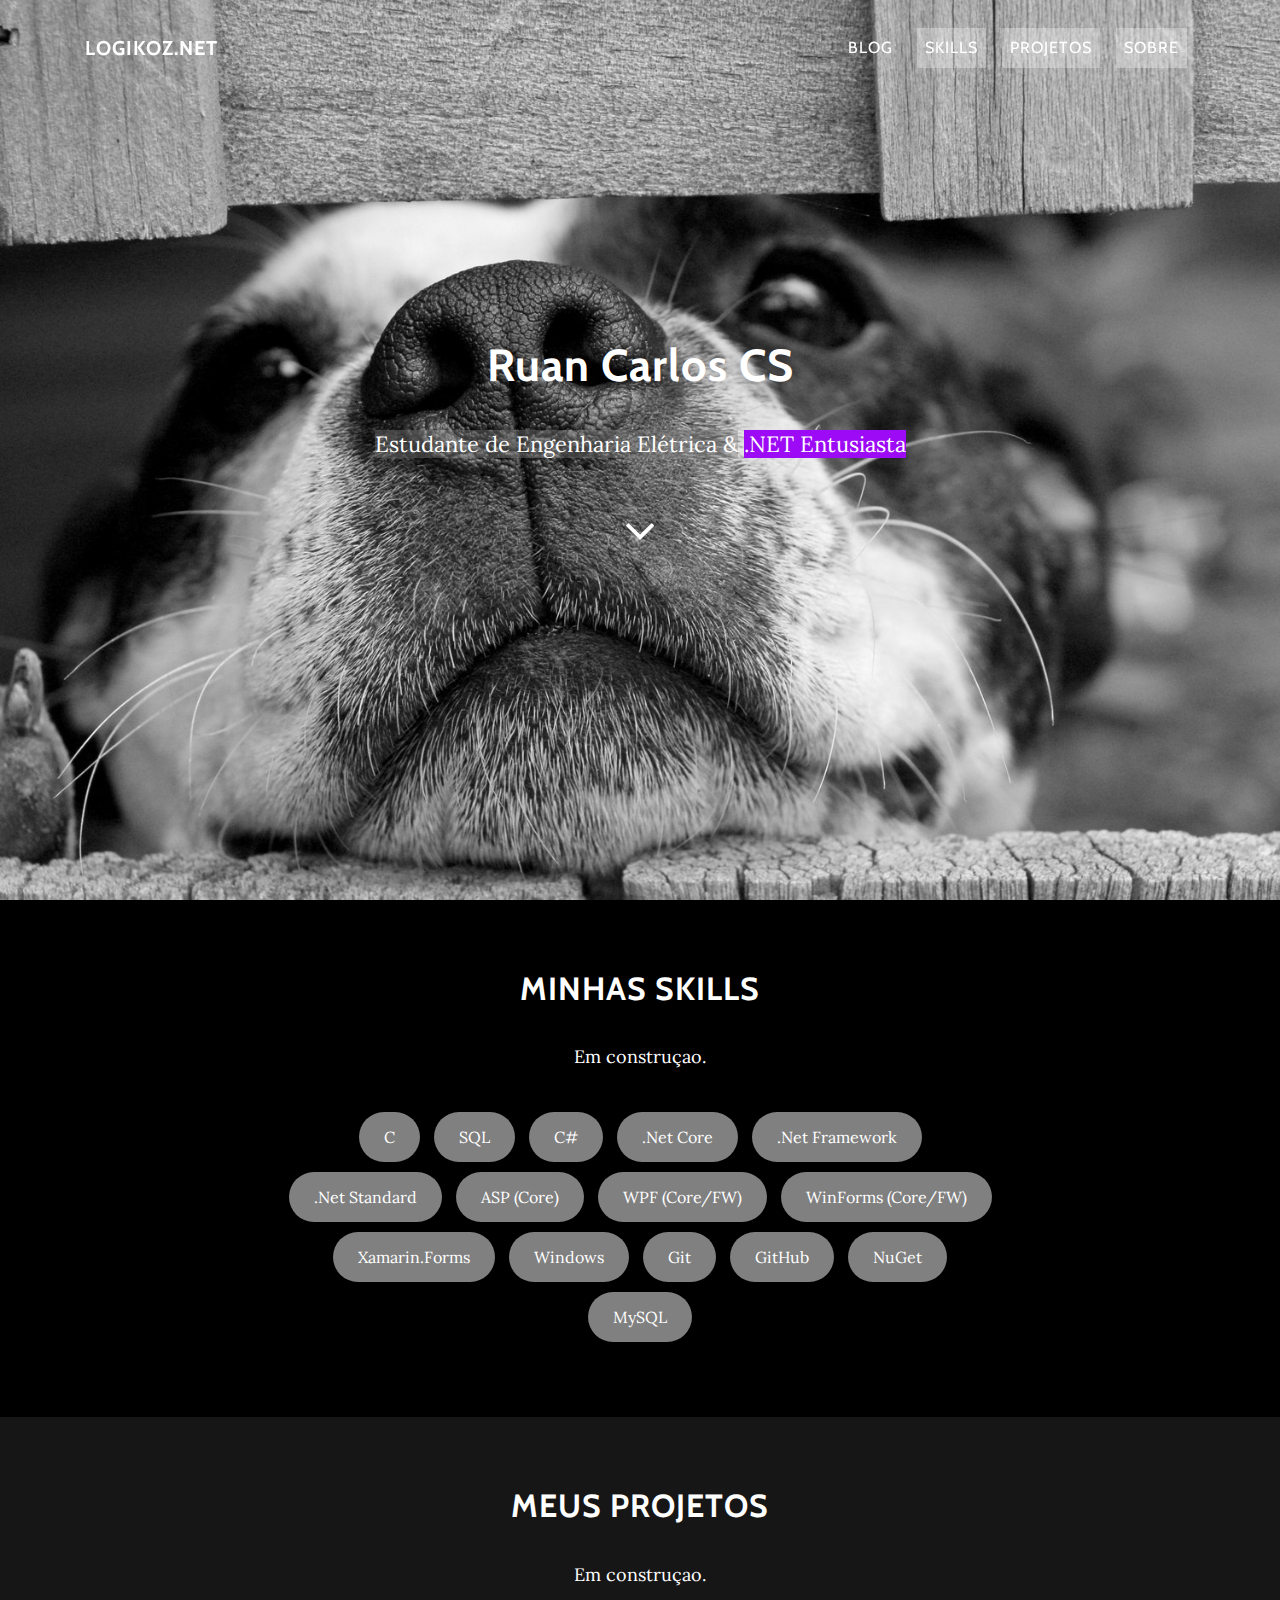
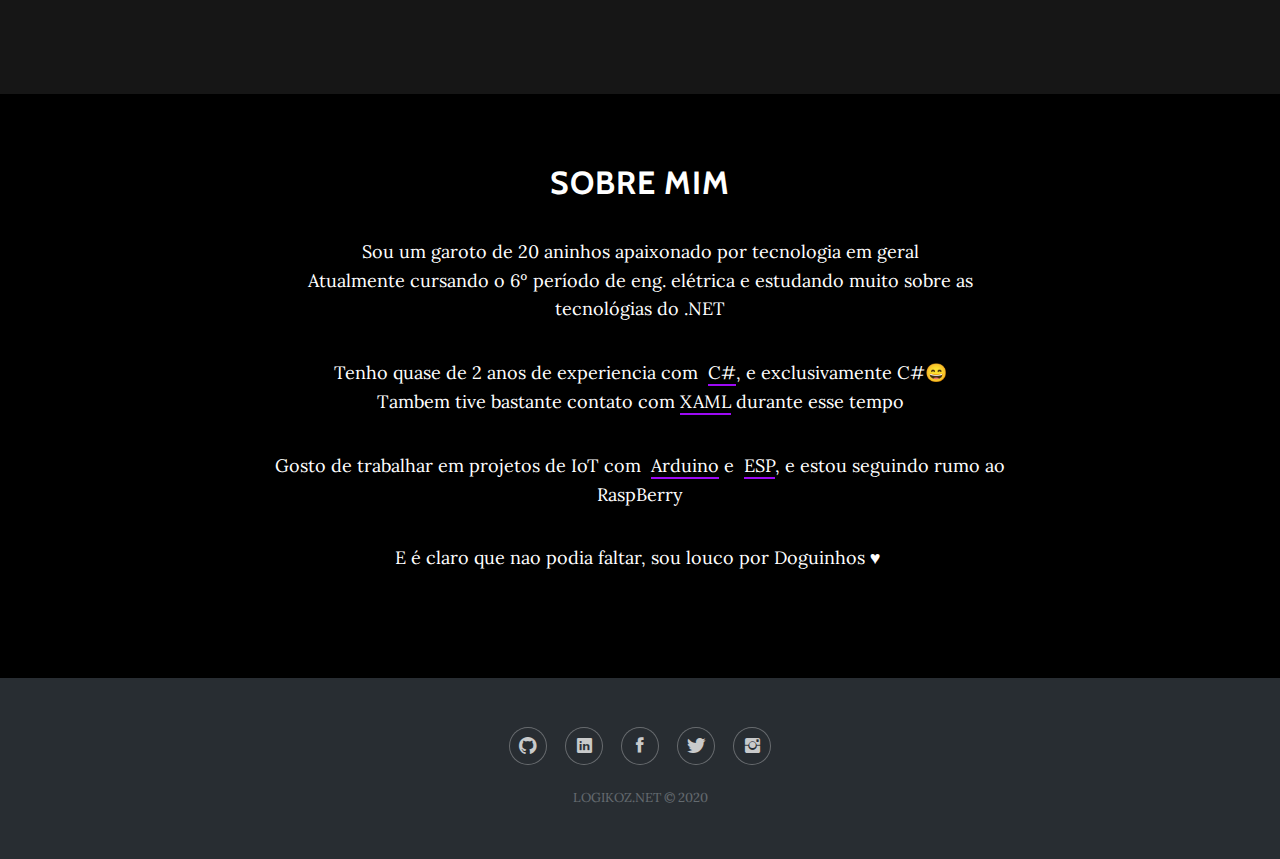
==== docs/index.html @ 44b50156 "Organizando chips e colocando style no site.css" ====
﻿<!DOCTYPE html>
<html>

<head>
	<meta charset="utf-8">
	<meta name="viewport" content="width=device-width, initial-scale=1.0, shrink-to-fit=no">
	<title>Logikoz</title>
	<meta property="og:type" content="">
	<link rel="icon" type="image/png" sizes="16x16" href="assets/img/icon16.png">
	<link rel="stylesheet" href="assets/fonts/font-awesome.min.css">
	<link rel="stylesheet" href="assets/fonts/ionicons.min.css">
	<link rel="stylesheet" href="assets/css/Footer-Dark.css">
	<link rel="stylesheet" href="assets/css/bootstrap.min.css">
	<link rel="stylesheet" href="assets/css/site.css">
	<link rel="stylesheet" href="https://cdnjs.cloudflare.com/ajax/libs/animate.css/3.5.2/animate.min.css">
</head>

<body id="page-top">

	<script>
		function sendComingSonBlog() {
			alert("Em breve...");
		}
	</script>
	<nav class="navbar navbar-light navbar-expand-md navbar navbar-expand-lg fixed-top" id="mainNav">
		<div class="container">
			<a class="navbar-brand js-scroll-trigger" href="#header-top">Logikoz.NET</a>
			<button data-toggle="collapse" class="navbar-toggler navbar-toggler-right" data-target="#navbarResponsive"
					type="button" aria-controls="navbarResponsive" aria-expanded="false" aria-label="Toggle navigation"
					value="Menu">
				<i class="fa fa-bars"></i>
			</button>
			<div class="collapse navbar-collapse" id="navbarResponsive">
				<ul class="nav-mobile-bg  nav navbar-nav ml-auto">
					<li class="nav-item nav-link">
						<a class="nav-link" style="cursor: pointer" onclick="sendComingSonBlog()">BLOG</a>
					</li>
					<li class="nav-item nav-link">
						<a class="nav-link active js-scroll-trigger" href="#skills">Skills</a>
					</li>
					<li class="nav-item nav-link">
						<a class="nav-link active js-scroll-trigger" href="#projects">Projetos</a>
					</li>
					<li class="nav-item nav-link">
						<a class="nav-link active js-scroll-trigger" href="#about">Sobre</a>
					</li>
				</ul>
			</div>
		</div>
	</nav>
	<header id="header-top" class="masthead"
			style="background-image: url('assets/img/doguinho.jpg');background-size: cover;background-position: center;color: rgb(255,255,255);padding-right: 0px;">
		<div class="intro-body">
			<div class="container">
				<div class="row">
					<div class="col-lg-8 mx-auto">
						<h3 class="text-capitalize brand-heading" style="font-size: 45px;">Ruan Carlos CS</h3>
						<p class="intro-text">
							<span style="background-color: #82808063;">Estudante de Engenharia Elétrica &amp;</span>
							<span style="background-color: #9d0af5;">.NET Entusiasta</span>
						</p>
						<a class="btn btn-link js-scroll-trigger" role="button" href="#about">
							<i class="fa fa-angle-down rubberBand animated infinite animated"
							   style="font-size: 50px;color: white;"></i>
						</a>
					</div>
				</div>
			</div>
		</div>
	</header>
	<section id="skills" class="content-section text-center" style="padding-top: 70px; padding-bottom: 70px;">
		<div class="container">
			<div class="row">
				<div class="col-lg-8 mx-auto">
					<h2>Minhas Skills</h2>
					<p>Em construçao.</p>
					<div class="chip">C</div>
					<div class="chip">SQL</div>
					<div class="chip">C#</div>
					<div class="chip">.Net Core</div>
					<div class="chip">.Net Framework</div>
					<div class="chip">.Net Standard</div>
					<div class="chip">ASP (Core)</div>
					<div class="chip">WPF (Core/FW)</div>
					<div class="chip">WinForms (Core/FW)</div>
					<div class="chip">Xamarin.Forms</div>
					<div class="chip">Windows</div>
					<div class="chip">Git</div>
					<div class="chip">GitHub</div>
					<div class="chip">NuGet</div>
					<div class="chip">MySQL</div>
				</div>
			</div>
		</div>
	</section>
	<section id="projects" class="content-section text-center"
			 style="padding-top: 70px; padding-bottom: 70px; background-color: #161616">
		<div class="container">
			<div class="row">
				<div class="col-lg-8 mx-auto">
					<h2>Meus Projetos</h2>
					<p>Em construçao.</p>
				</div>
			</div>
		</div>
	</section>
	<section id="about" class="content-section text-center" style="padding-top: 70px; padding-bottom: 70px">
		<div class="container">
			<div class="row">
				<div class="col-lg-8 mx-auto">
					<h2>Sobre mim</h2>
					<p>
						Sou um garoto de 20 aninhos apaixonado por tecnologia em geral<br>Atualmente cursando o 6º
						período de eng. elétrica e estudando muito sobre as tecnológias do .NET
					</p>
					<p>
						Tenho quase de 2 anos de experiencia com&nbsp;
						<span class="custom-border-bottom">C#</span>, e exclusivamente C#😄<br>Tambem tive bastante
						contato com
						<span class="custom-border-bottom">XAML</span> durante esse tempo
					</p>
					<p>
						Gosto de trabalhar em projetos de IoT com&nbsp;
						<span class="custom-border-bottom">Arduino</span>&nbsp;e&nbsp;
						<span class="custom-border-bottom">ESP</span>, e estou seguindo rumo ao RaspBerry
					</p>
					<p>E é claro que nao podia faltar, sou louco por Doguinhos&nbsp;♥&nbsp;</p>
				</div>
			</div>
		</div>
	</section>
	<footer class="footer-dark">
		<div class="container">
			<div class="row">
				<div class="col item social">
					<a href="https://github.com/logikoz" target="_blank">
						<i class="icon ion-social-github"></i>
					</a>
					<a href="https://www.linkedin.com/in/logikoz" target="_blank">
						<i class="icon ion-social-linkedin"></i>
					</a>
					<a href="https://facebook.com/ruancarloscs" target="_blank">
						<i class="icon ion-social-facebook"></i>
					</a>
					<a href="https://twitter.com/logikoz" target="_blank">
						<i class="icon ion-social-twitter"></i>
					</a>
					<a href="https://instagram.com/logikozrc" target="_blank">
						<i class="icon ion-social-instagram"></i>
					</a>
				</div>
			</div>
			<p class="copyright">LOGIKOZ.NET © 2020<br></p>
		</div>
	</footer>
	</div>
	<script src="assets/js/jquery.min.js"></script>
	<script src="assets/js/bootstrap.min.js"></script>
	<script src="assets/js/jquery.easing.min.js"></script>
	<script src="assets/js/grayscale.js"></script>
</body>
</html>
---- docs/assets/css/Footer-Dark.css ----
.footer-dark {
  color: #f0f9ff;
  background-color: #282d32;
}

.footer-dark h3 {
  margin-top: 0;
  margin-bottom: 12px;
  font-weight: bold;
  font-size: 16px;
}

.footer-dark ul {
  padding: 0;
  list-style: none;
  line-height: 1.6;
  font-size: 14px;
  margin-bottom: 0;
}

.footer-dark ul a {
  color: inherit;
  text-decoration: none;
  opacity: 0.6;
}

.footer-dark ul a:hover {
  opacity: 0.8;
}

@media (max-width:767px) {
  .footer-dark .item:not(.social) {
    text-align: center;
    padding-bottom: 20px;
  }
}

.footer-dark .item.text {
  margin-bottom: 36px;
}

@media (max-width:767px) {
  .footer-dark .item.text {
    margin-bottom: 0;
  }
}

.footer-dark .item.text p {
  opacity: 0.6;
  margin-bottom: 0;
}

.footer-dark .item.social {
  text-align: center;
}

@media (max-width:991px) {
  .footer-dark .item.social {
    text-align: center;
  }
}

.footer-dark .item.social > a {
  font-size: 20px;
  width: 36px;
  height: 36px;
  line-height: 36px;
  display: inline-block;
  text-align: center;
  border-radius: 50%;
  box-shadow: 0 0 0 1px rgba(255,255,255,0.4);
  margin: 0 8px;
  color: #fff;
  opacity: 0.75;
}

.footer-dark .item.social > a:hover {
  opacity: 0.9;
}

.footer-dark .copyright {
  text-align: center;
  padding-top: 24px;
  opacity: 0.3;
  font-size: 13px;
  margin-bottom: 0;
}
---- docs/assets/css/site.css ----
.custom-border-bottom
{
	border-bottom: 2px solid;
	border-bottom-color: #9d0af5;
}

#mainNav
{
	background-color: transparent;
	border-bottom: 0;
}

@media (max-width: 500px)
{
	#mainNav
	{
		background-color: transparent;
		border-bottom: 0;
	}

		#mainNav .navbar-toggler
		{
			border: 0;
		}

	.nav-mobile-bg
	{
		background-color: #505050ed;
		padding-left: 20px;
	}
}

.chip
{
	display: inline-block;
	color: white;
	margin: 5px;
	padding: 0px 25px;
	height: 50px;
	font-size: 16px;
	line-height: 50px;
	border-radius: 25px;
	background-color: #808080;
}
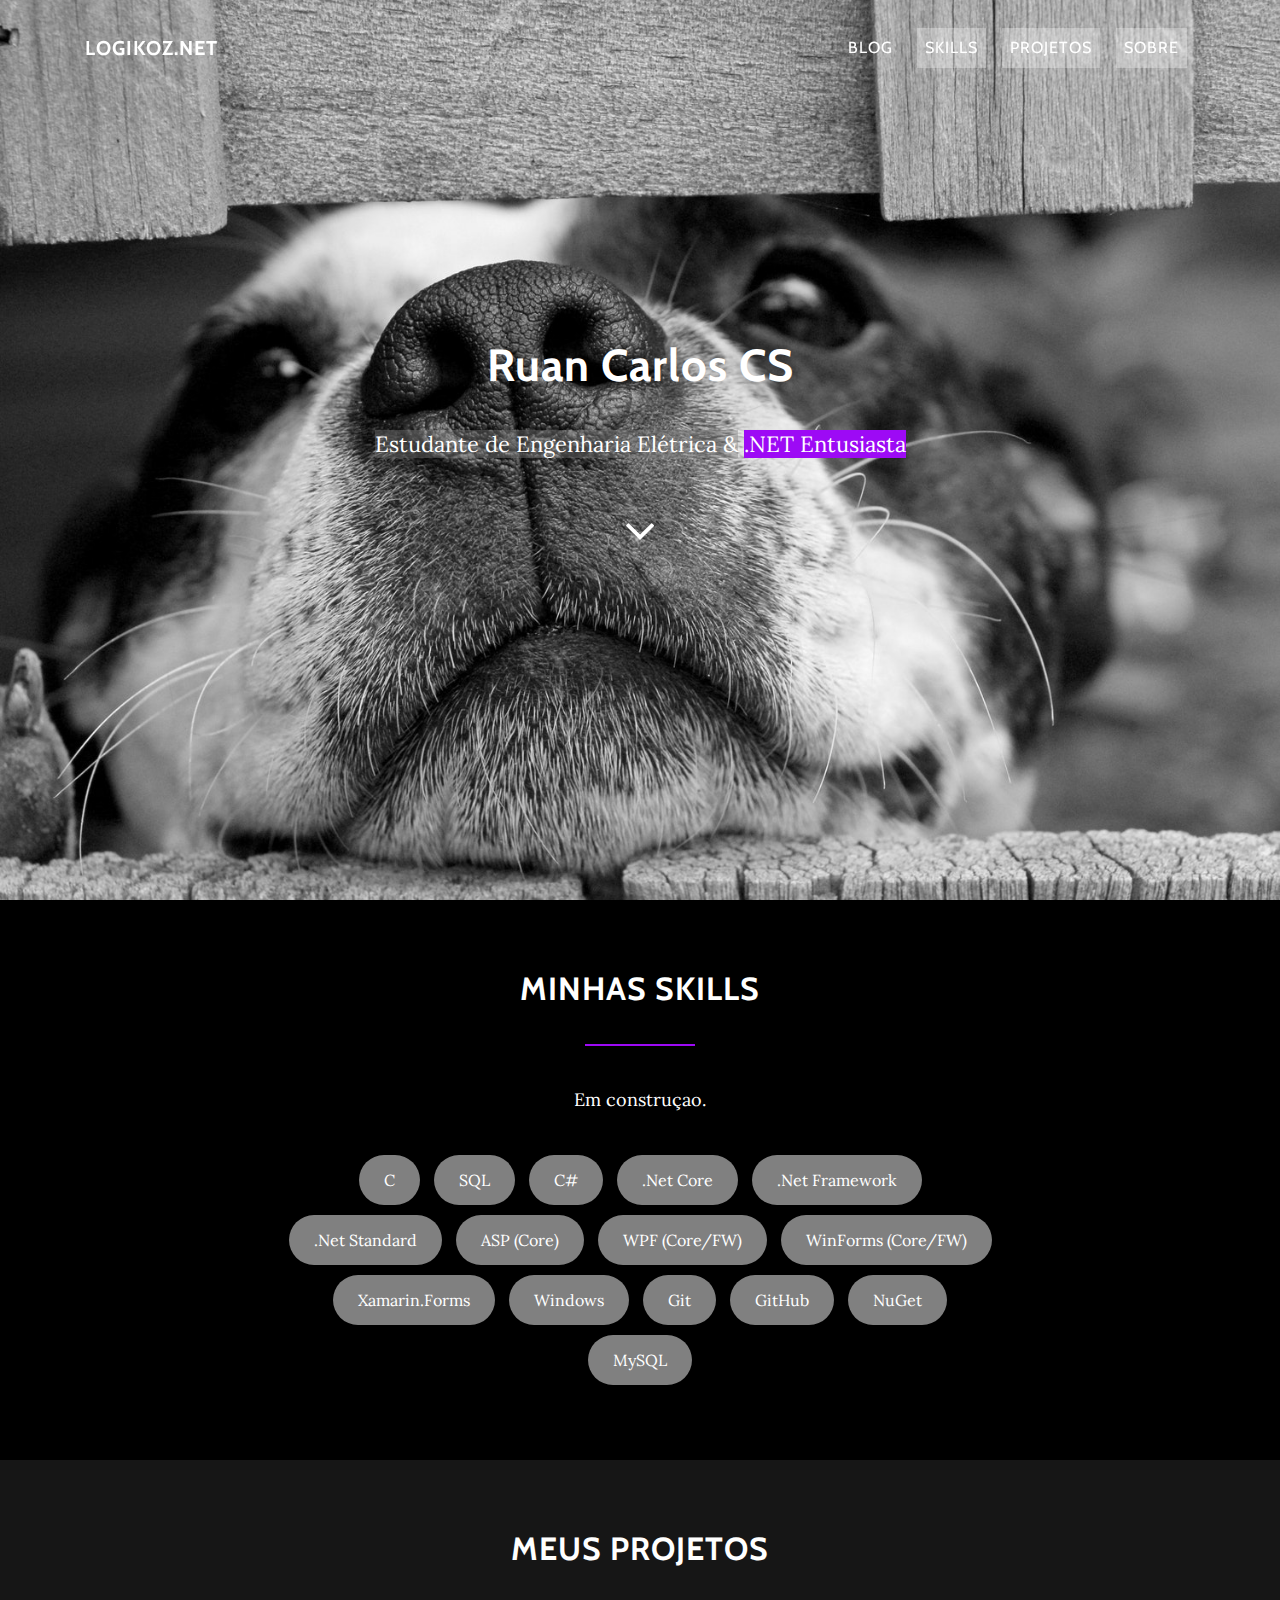
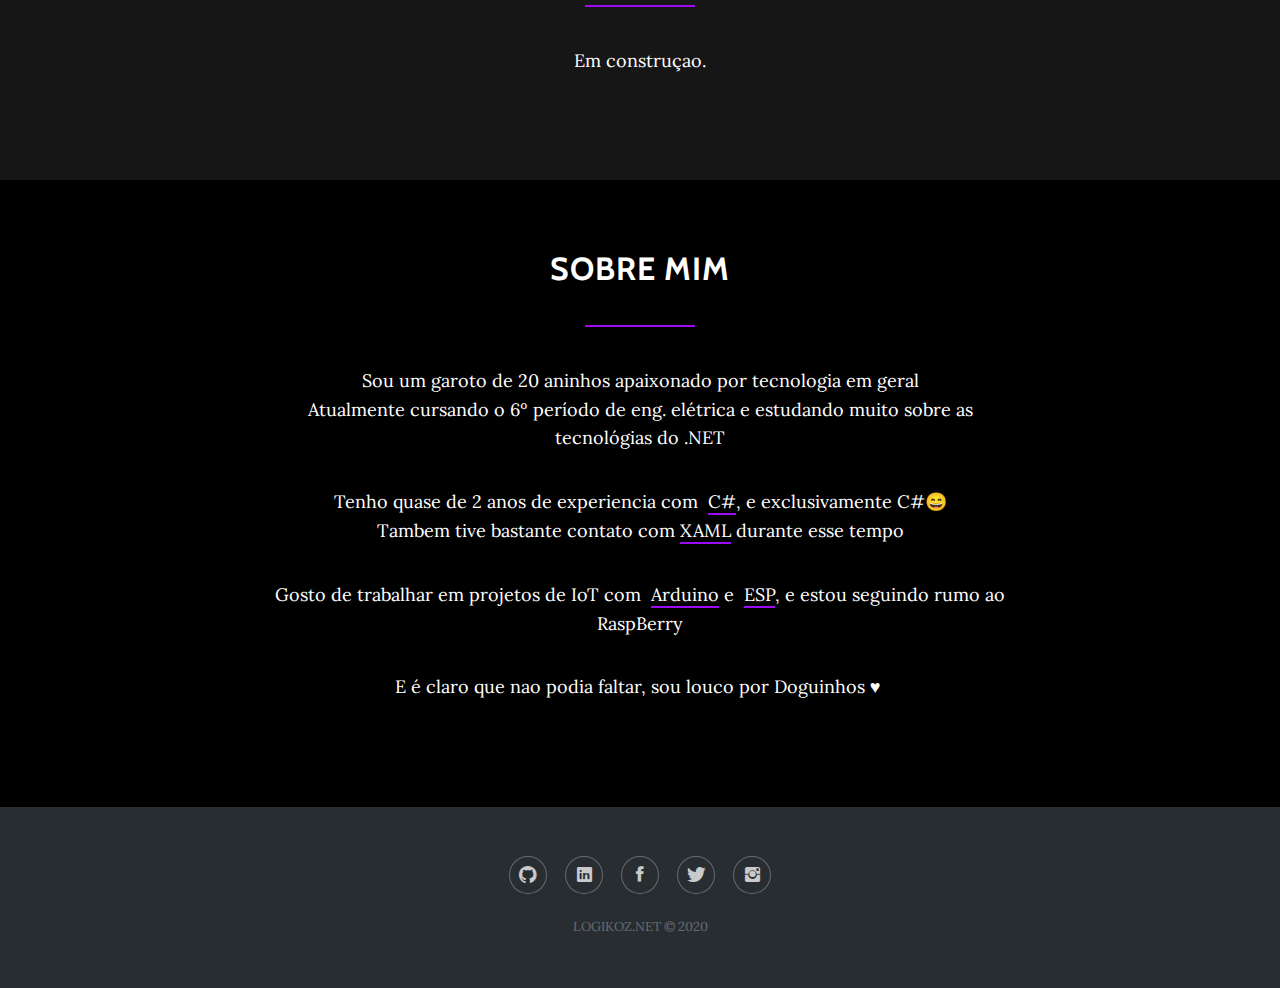
==== commit 42f4313b: "Update index.html" ====
--- a/docs/index.html
+++ b/docs/index.html
@@ -73,6 +73,7 @@
 			<div class="row">
 				<div class="col-lg-8 mx-auto">
 					<h2>Minhas Skills</h2>
+					<hr style="width: 15%; margin-bottom: 40px" class="custom-border-bottom" />
 					<p>Em construçao.</p>
 					<div class="chip">C</div>
 					<div class="chip">SQL</div>
@@ -99,6 +100,7 @@
 			<div class="row">
 				<div class="col-lg-8 mx-auto">
 					<h2>Meus Projetos</h2>
+					<hr style="width: 15%; margin-bottom: 40px" class="custom-border-bottom" />
 					<p>Em construçao.</p>
 				</div>
 			</div>
@@ -109,6 +111,7 @@
 			<div class="row">
 				<div class="col-lg-8 mx-auto">
 					<h2>Sobre mim</h2>
+					<hr style="width: 15%; margin-bottom: 40px" class="custom-border-bottom" />
 					<p>
 						Sou um garoto de 20 aninhos apaixonado por tecnologia em geral<br>Atualmente cursando o 6º
 						período de eng. elétrica e estudando muito sobre as tecnológias do .NET
@@ -159,4 +162,4 @@
 	<script src="assets/js/jquery.easing.min.js"></script>
 	<script src="assets/js/grayscale.js"></script>
 </body>
-</html>+</html>
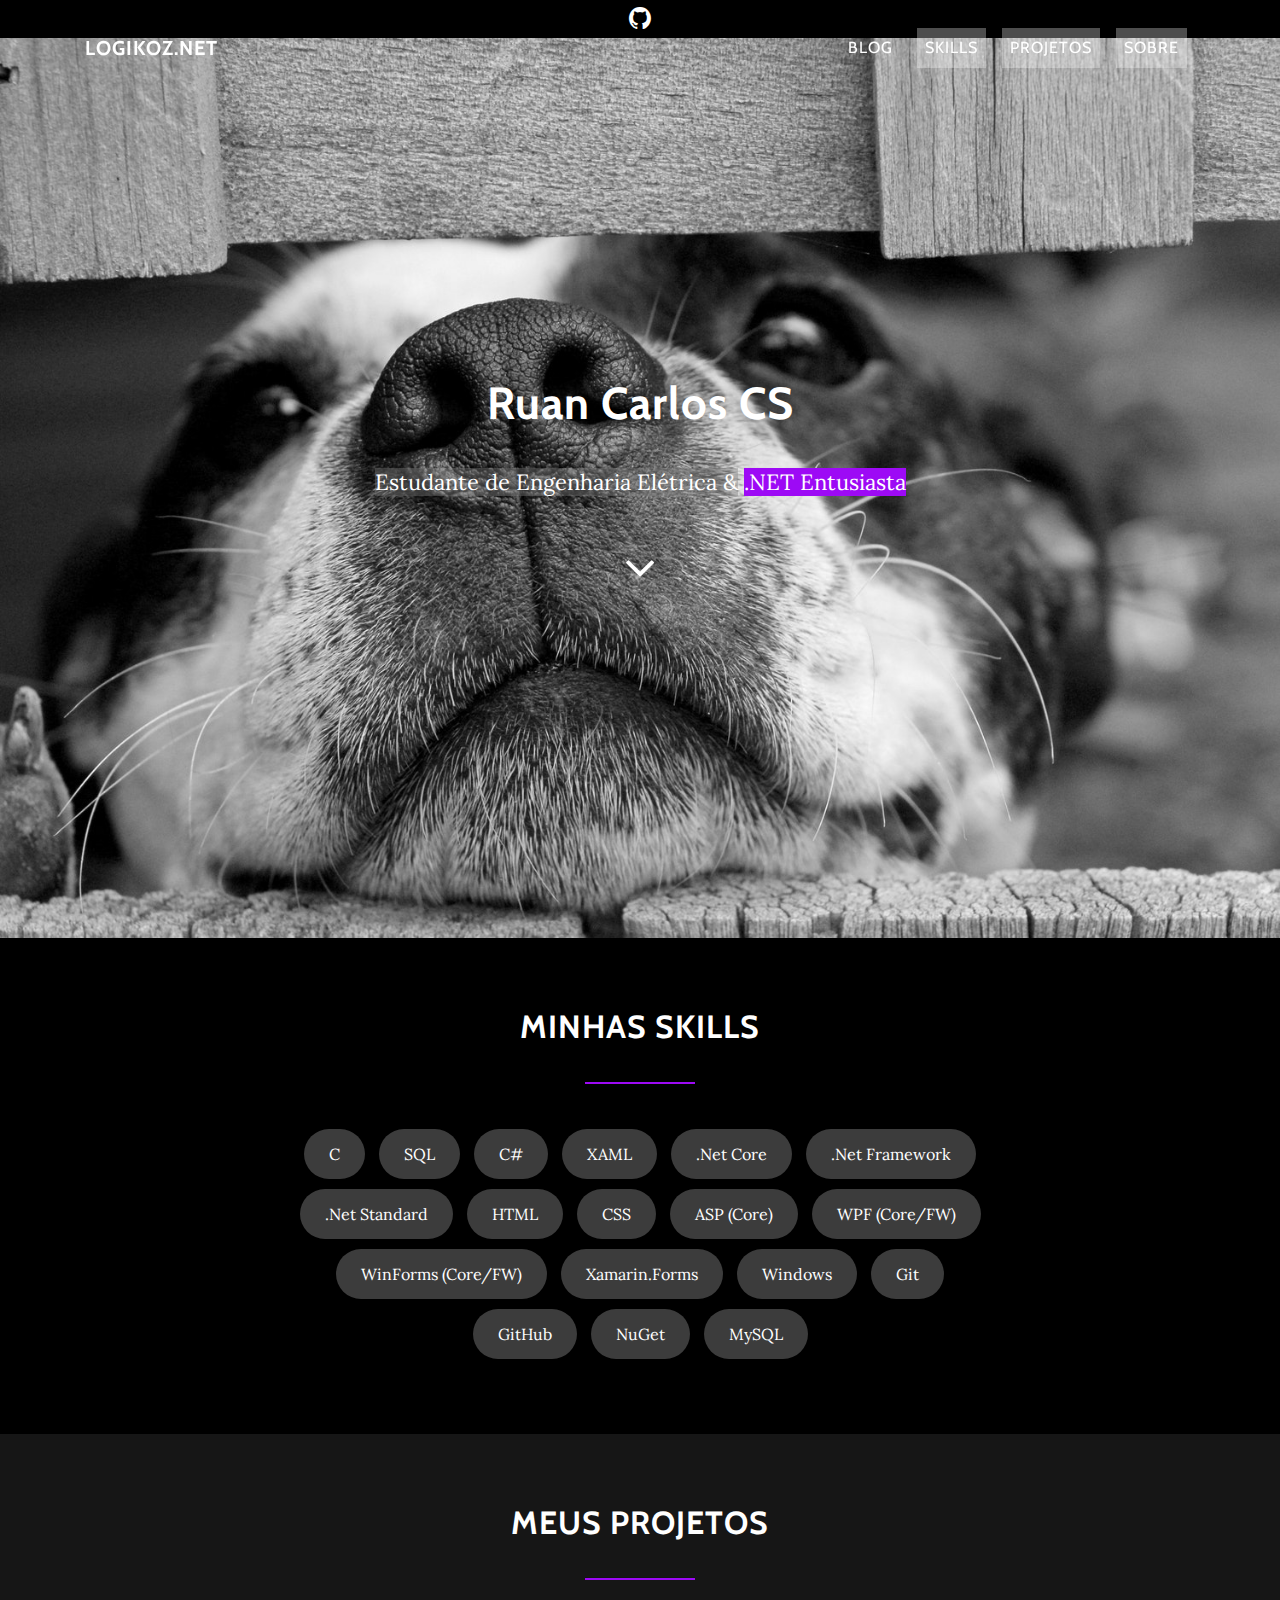
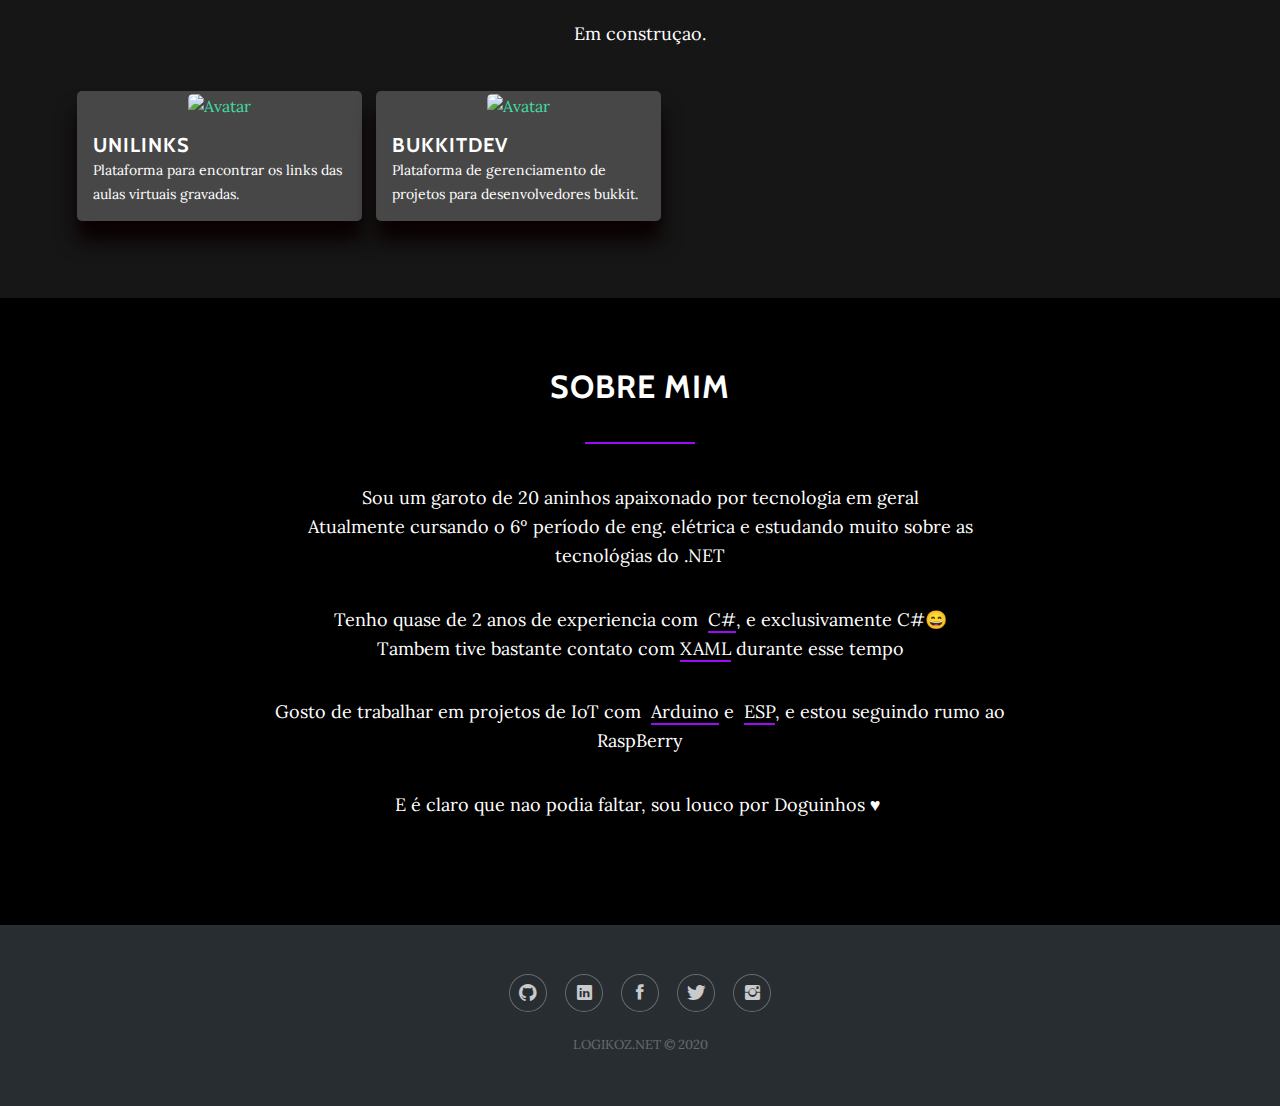
==== commit 16916f37: "Removendo script do botao do blog do html" ====
--- a/docs/index.html
+++ b/docs/index.html
@@ -16,18 +16,19 @@
 </head>
 
 <body id="page-top">
-
-	<script>
-		function sendComingSonBlog() {
-			alert("Em breve...");
-		}
-	</script>
+	<div class="fixed-bottom-github" data-toggle="tooltip" data-placement="top" title="Ver repositório no GitHub">
+		<a href="https://github.com/logikoz/me" target="_blank">
+			<div class="fixed-bottom-github-icon" style="text-align: center;">
+				<i class="icon ion-social-github" style="color: white; font-size: 25px;"></i>
+			</div>
+		</a>
+	</div>
 	<nav class="navbar navbar-light navbar-expand-md navbar navbar-expand-lg fixed-top" id="mainNav">
 		<div class="container">
 			<a class="navbar-brand js-scroll-trigger" href="#header-top">Logikoz.NET</a>
 			<button data-toggle="collapse" class="navbar-toggler navbar-toggler-right" data-target="#navbarResponsive"
-					type="button" aria-controls="navbarResponsive" aria-expanded="false" aria-label="Toggle navigation"
-					value="Menu">
+				type="button" aria-controls="navbarResponsive" aria-expanded="false" aria-label="Toggle navigation"
+				value="Menu">
 				<i class="fa fa-bars"></i>
 			</button>
 			<div class="collapse navbar-collapse" id="navbarResponsive">
@@ -49,7 +50,7 @@
 		</div>
 	</nav>
 	<header id="header-top" class="masthead"
-			style="background-image: url('assets/img/doguinho.jpg');background-size: cover;background-position: center;color: rgb(255,255,255);padding-right: 0px;">
+		style="background-image: url('assets/img/doguinho.jpg');background-size: cover;background-position: center;color: rgb(255,255,255);padding-right: 0px;">
 		<div class="intro-body">
 			<div class="container">
 				<div class="row">
@@ -61,7 +62,7 @@
 						</p>
 						<a class="btn btn-link js-scroll-trigger" role="button" href="#about">
 							<i class="fa fa-angle-down rubberBand animated infinite animated"
-							   style="font-size: 50px;color: white;"></i>
+								style="font-size: 50px;color: white;"></i>
 						</a>
 					</div>
 				</div>
@@ -74,13 +75,15 @@
 				<div class="col-lg-8 mx-auto">
 					<h2>Minhas Skills</h2>
 					<hr style="width: 15%; margin-bottom: 40px" class="custom-border-bottom" />
-					<p>Em construçao.</p>
 					<div class="chip">C</div>
 					<div class="chip">SQL</div>
 					<div class="chip">C#</div>
+					<div class="chip">XAML</div>
 					<div class="chip">.Net Core</div>
 					<div class="chip">.Net Framework</div>
 					<div class="chip">.Net Standard</div>
+					<div class="chip">HTML</div>
+					<div class="chip">CSS</div>
 					<div class="chip">ASP (Core)</div>
 					<div class="chip">WPF (Core/FW)</div>
 					<div class="chip">WinForms (Core/FW)</div>
@@ -95,13 +98,39 @@
 		</div>
 	</section>
 	<section id="projects" class="content-section text-center"
-			 style="padding-top: 70px; padding-bottom: 70px; background-color: #161616">
+		style="padding-top: 70px; padding-bottom: 70px; background-color: #161616">
 		<div class="container">
 			<div class="row">
 				<div class="col-lg-8 mx-auto">
 					<h2>Meus Projetos</h2>
 					<hr style="width: 15%; margin-bottom: 40px" class="custom-border-bottom" />
 					<p>Em construçao.</p>
+				</div>
+			</div>
+			<div class="row">
+				<div class="card">
+					<a href="https://github.com/speckoz/UniLinks" target="_blank">
+						<img src="https://user-images.githubusercontent.com/37851168/91670325-f825f600-eae1-11ea-9cda-6c1552c586d9.png"
+							alt="Avatar" style="width:278px;height:184px;">
+						<div class="card-project-description">
+							<h5 style="margin-bottom: 0;">UniLinks</h5>
+							<span style="font-size: 14px;">
+								Plataforma para encontrar os links das aulas virtuais gravadas.
+							</span>
+						</div>
+					</a>
+				</div>
+				<div class="card">
+					<a href="https://github.com/Speckoz/BukkitDev" target="_blank">
+						<img src="https://user-images.githubusercontent.com/37851168/62172047-a61b0b80-b2f6-11e9-8ea2-857f4f39bc64.png"
+							alt="Avatar" style="width:278px;height:184px;">
+						<div class="card-project-description">
+							<h5 style="margin-bottom: 0;">BukkitDev</h5>
+							<span style="font-size: 14px;">
+								Plataforma de gerenciamento de projetos para desenvolvedores bukkit.
+							</span>
+						</div>
+					</a>
 				</div>
 			</div>
 		</div>
@@ -161,5 +190,7 @@
 	<script src="assets/js/bootstrap.min.js"></script>
 	<script src="assets/js/jquery.easing.min.js"></script>
 	<script src="assets/js/grayscale.js"></script>
+	<script src="assets/js/site.js"></script>
 </body>
-</html>
+
+</html>--- a/docs/assets/css/site.css
+++ b/docs/assets/css/site.css
@@ -1,37 +1,28 @@
-.custom-border-bottom
-{
+.custom-border-bottom {
 	border-bottom: 2px solid;
 	border-bottom-color: #9d0af5;
 }
 
-#mainNav
-{
+#mainNav {
 	background-color: transparent;
 	border-bottom: 0;
 }
 
-@media (max-width: 500px)
-{
-	#mainNav
-	{
+@media (max-width: 500px) {
+	#mainNav {
 		background-color: transparent;
 		border-bottom: 0;
 	}
-
-		#mainNav .navbar-toggler
-		{
-			border: 0;
-		}
-
-	.nav-mobile-bg
-	{
+	#mainNav .navbar-toggler {
+		border: 0;
+	}
+	.nav-mobile-bg {
 		background-color: #505050ed;
 		padding-left: 20px;
 	}
 }
 
-.chip
-{
+.chip {
 	display: inline-block;
 	color: white;
 	margin: 5px;
@@ -40,5 +31,31 @@
 	font-size: 16px;
 	line-height: 50px;
 	border-radius: 25px;
-	background-color: #808080;
+	background-color: #80808078;
+}
+
+.card {
+	box-shadow: 0 20px 20px 0 rgba(10, 0, 0, 10);
+	transition: 0.4s;
+	width: 25%;
+	border-radius: 5px;
+	border-color: transparent;
+	margin: 7px;
+	background-color: #80808078;
+}
+
+.card img {
+	border-radius: 5px 5px 0 0;
+}
+
+.card:hover {
+	box-shadow: 0 8px 16px 0 rgba(0, 0, 0, 0.2);
+}
+
+.card-project-description {
+	padding-left: 15px;
+	padding-top: 15px;
+	padding-bottom: 15px;
+	text-align: start;
+	color: white;
 }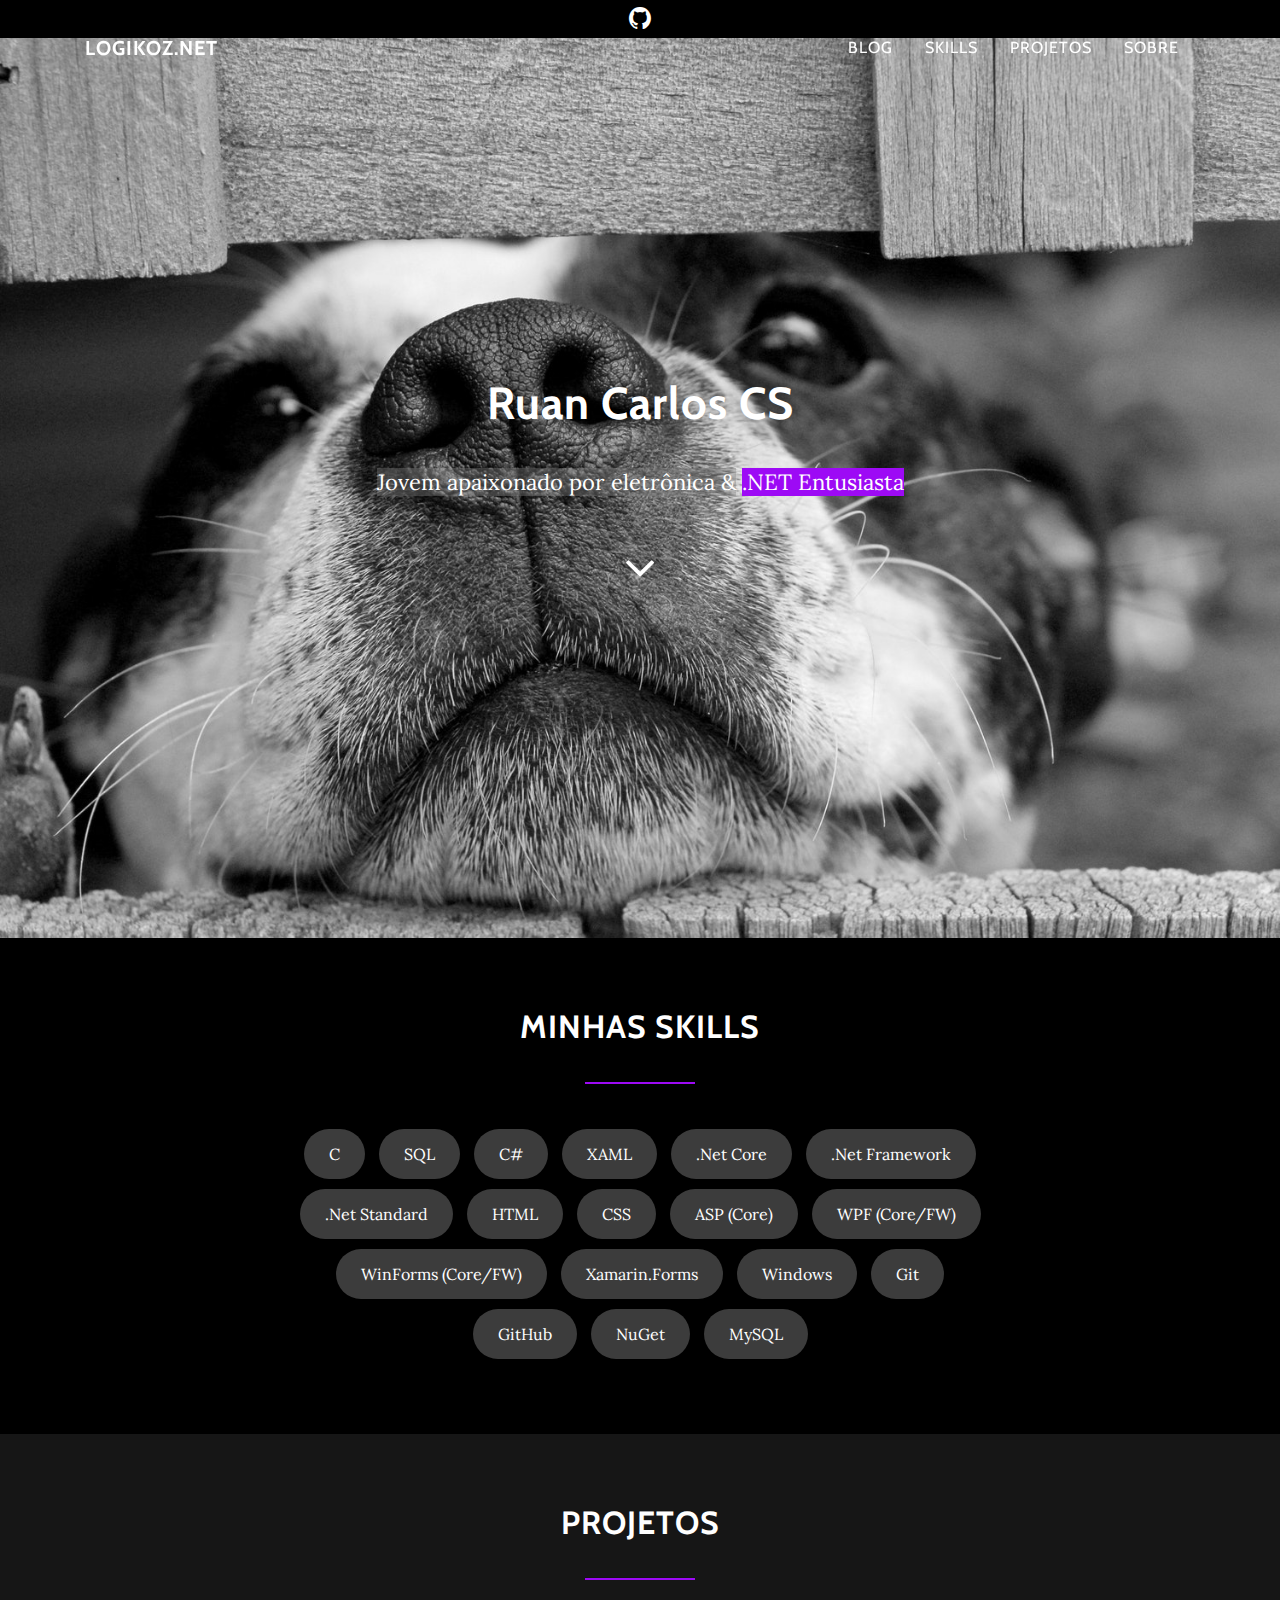
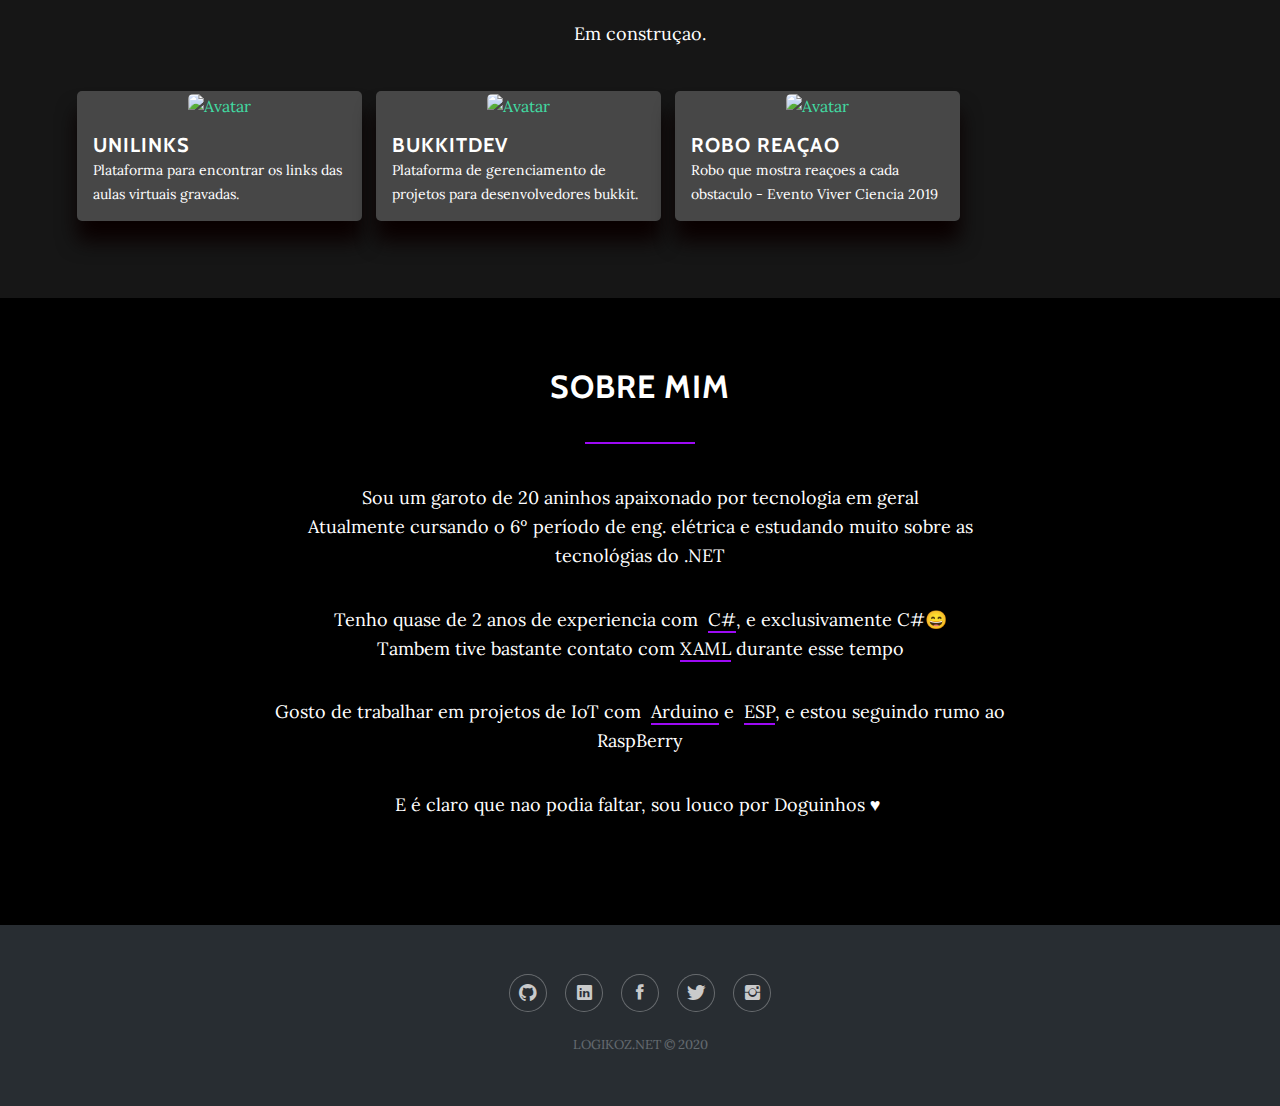
==== commit 95e615e2: "Corrigindo seleçao na navbar" ====
--- a/docs/index.html
+++ b/docs/index.html
@@ -37,13 +37,13 @@
 						<a class="nav-link" style="cursor: pointer" onclick="sendComingSonBlog()">BLOG</a>
 					</li>
 					<li class="nav-item nav-link">
-						<a class="nav-link active js-scroll-trigger" href="#skills">Skills</a>
-					</li>
-					<li class="nav-item nav-link">
-						<a class="nav-link active js-scroll-trigger" href="#projects">Projetos</a>
-					</li>
-					<li class="nav-item nav-link">
-						<a class="nav-link active js-scroll-trigger" href="#about">Sobre</a>
+						<a class="nav-link js-scroll-trigger" href="#skills">Skills</a>
+					</li>
+					<li class="nav-item nav-link">
+						<a class="nav-link js-scroll-trigger" href="#projects">Projetos</a>
+					</li>
+					<li class="nav-item nav-link">
+						<a class="nav-link js-scroll-trigger" href="#about">Sobre</a>
 					</li>
 				</ul>
 			</div>
@@ -57,7 +57,7 @@
 					<div class="col-lg-8 mx-auto">
 						<h3 class="text-capitalize brand-heading" style="font-size: 45px;">Ruan Carlos CS</h3>
 						<p class="intro-text">
-							<span style="background-color: #82808063;">Estudante de Engenharia Elétrica &amp;</span>
+							<span style="background-color: #82808063;">Jovem apaixonado por eletrônica &amp;</span>
 							<span style="background-color: #9d0af5;">.NET Entusiasta</span>
 						</p>
 						<a class="btn btn-link js-scroll-trigger" role="button" href="#about">
@@ -102,12 +102,12 @@
 		<div class="container">
 			<div class="row">
 				<div class="col-lg-8 mx-auto">
-					<h2>Meus Projetos</h2>
+					<h2>Projetos</h2>
 					<hr style="width: 15%; margin-bottom: 40px" class="custom-border-bottom" />
 					<p>Em construçao.</p>
 				</div>
 			</div>
-			<div class="row">
+			<div class="row animated bounceInDown">
 				<div class="card">
 					<a href="https://github.com/speckoz/UniLinks" target="_blank">
 						<img src="https://user-images.githubusercontent.com/37851168/91670325-f825f600-eae1-11ea-9cda-6c1552c586d9.png"
@@ -128,6 +128,18 @@
 							<h5 style="margin-bottom: 0;">BukkitDev</h5>
 							<span style="font-size: 14px;">
 								Plataforma de gerenciamento de projetos para desenvolvedores bukkit.
+							</span>
+						</div>
+					</a>
+				</div>
+				<div class="card">
+					<a href="https://github.com/Speckoz/BukkitDev" target="_blank">
+						<img src="https://user-images.githubusercontent.com/37851168/71430253-ba421980-2698-11ea-9d51-d5c313fa53a1.jpg"
+							alt="Avatar" style="width:278px;height:184px;">
+						<div class="card-project-description">
+							<h5 style="margin-bottom: 0;">Robo Reaçao</h5>
+							<span style="font-size: 14px;">
+								Robo que mostra reaçoes a cada obstaculo - Evento Viver Ciencia 2019
 							</span>
 						</div>
 					</a>
@@ -193,4 +205,4 @@
 	<script src="assets/js/site.js"></script>
 </body>
 
-</html>+</html>
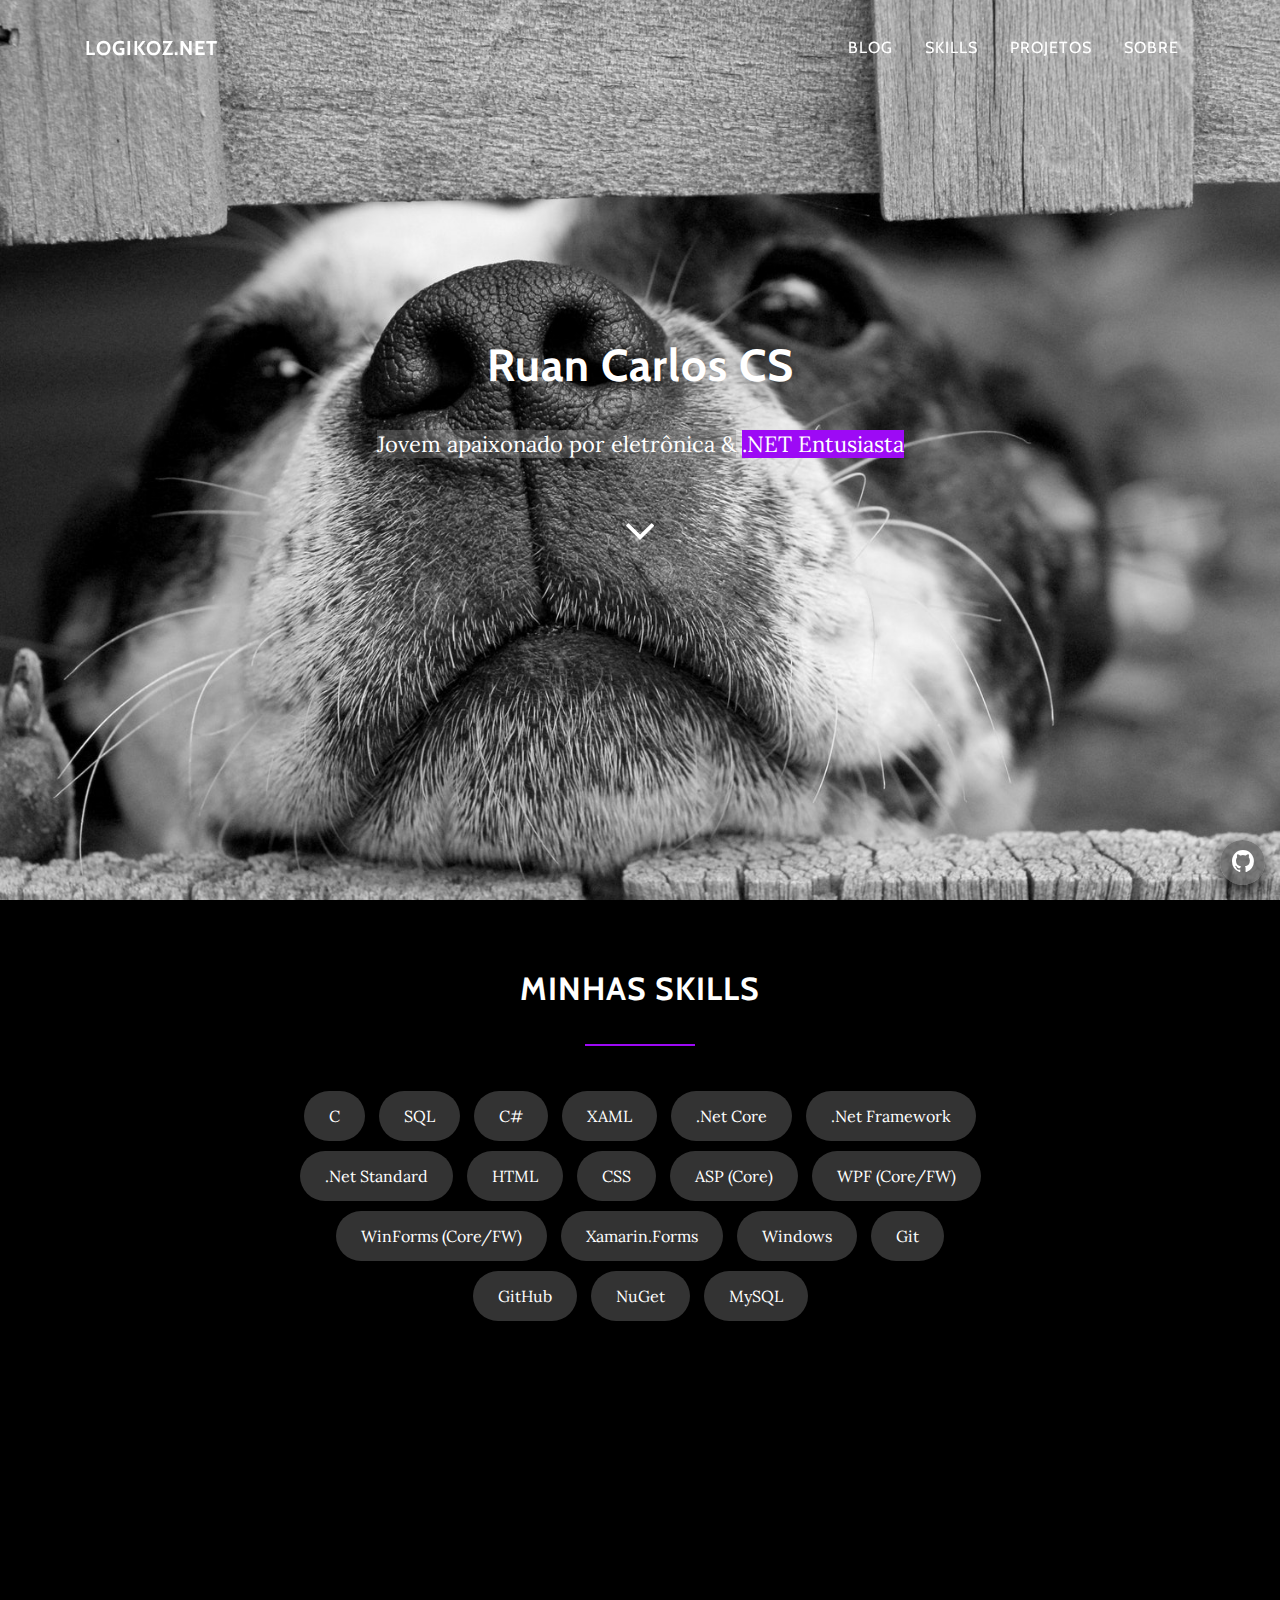
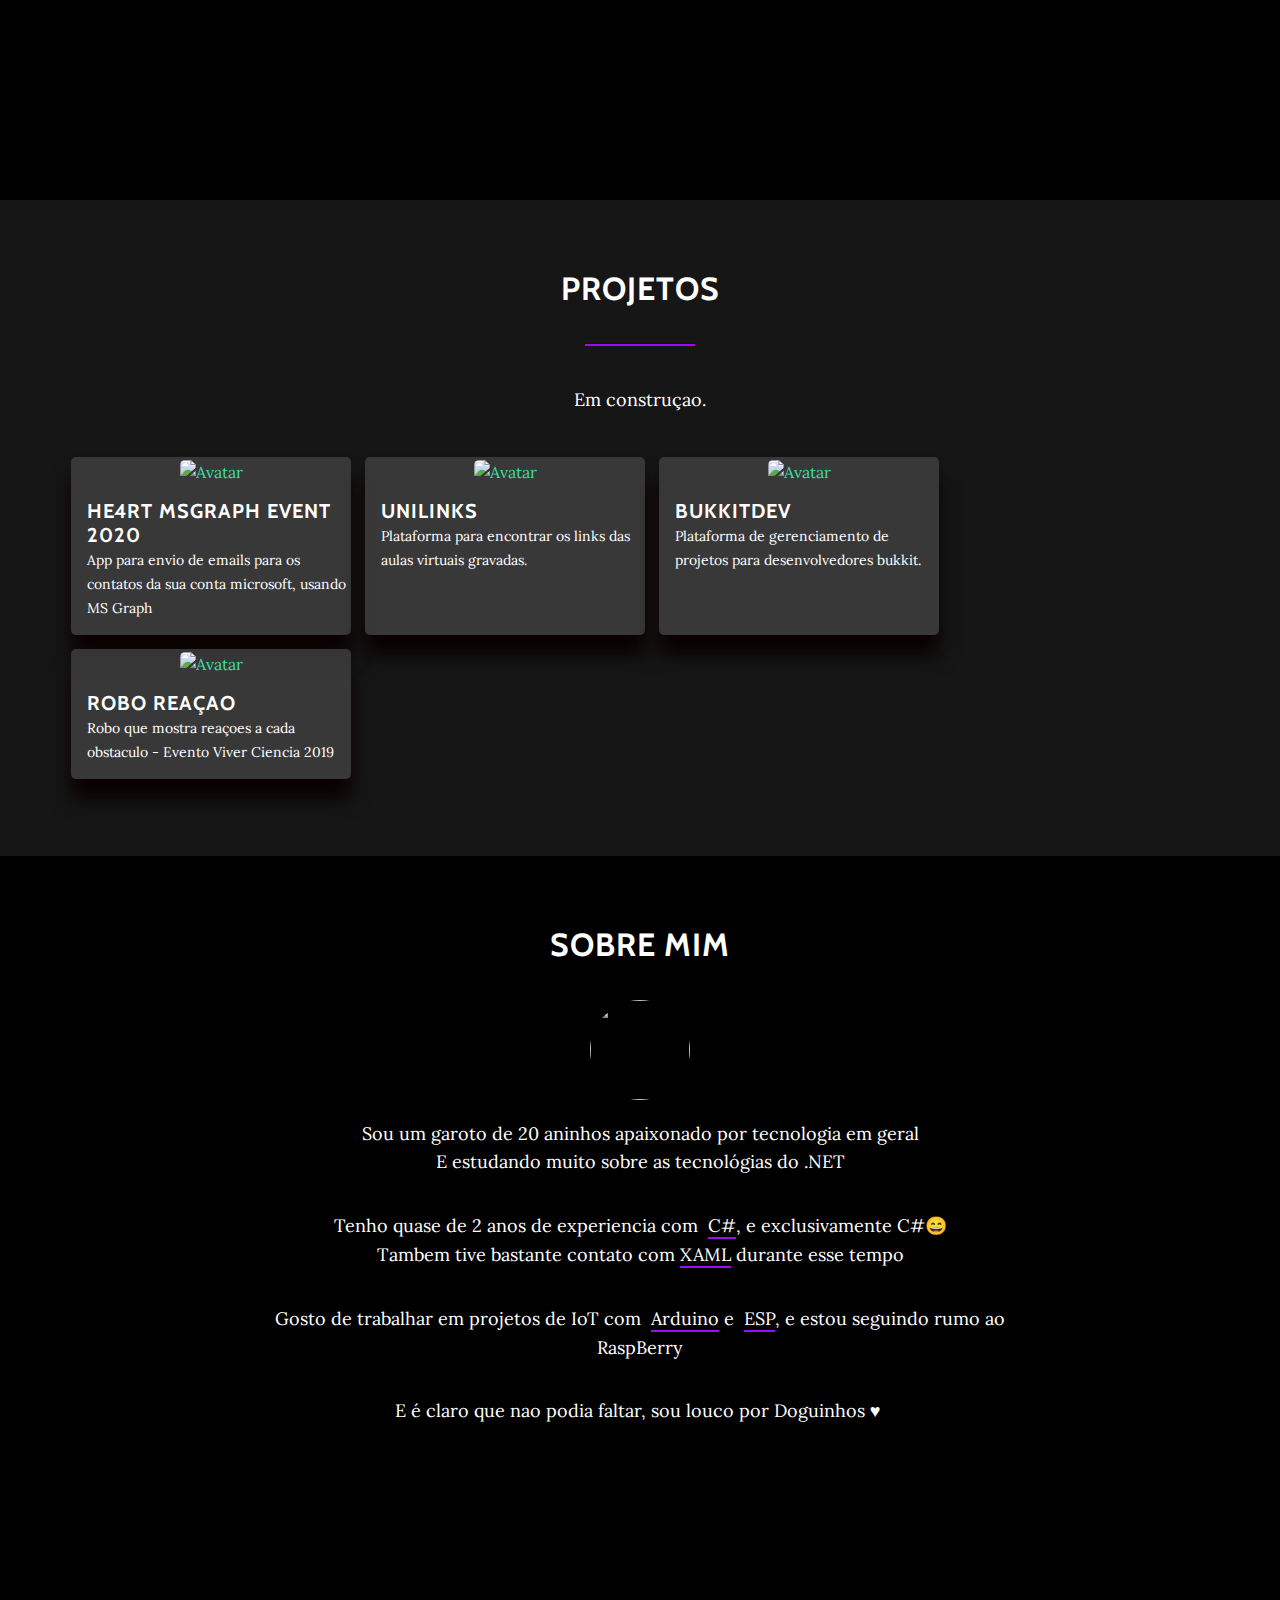
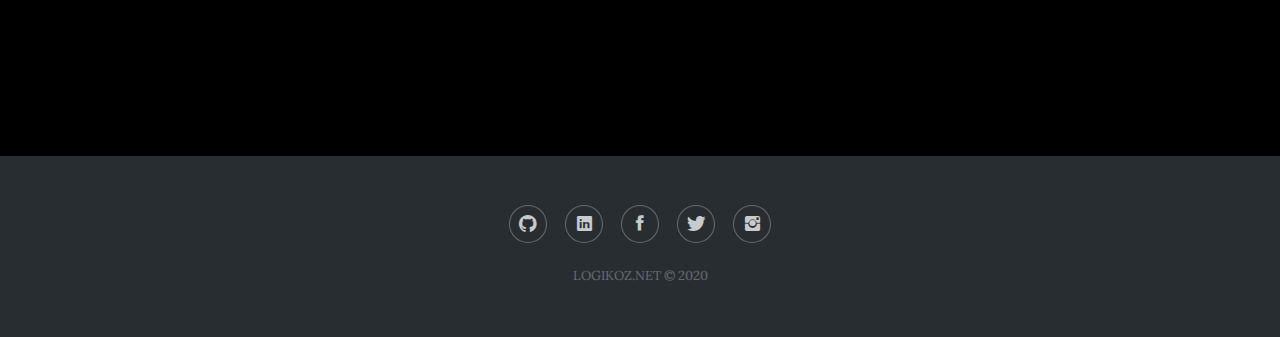
==== commit 696d6865: "Corrigindo responsividade dos cards dos projetos e adicionando novo" ====
--- a/docs/index.html
+++ b/docs/index.html
@@ -98,8 +98,8 @@
 		</div>
 	</section>
 	<section id="projects" class="content-section text-center"
-		style="padding-top: 70px; padding-bottom: 70px; background-color: #161616">
-		<div class="container">
+		style="padding-top: 70px; padding-bottom: 70px; background-color: #161616; height: auto !important;">
+		<div class="container" style="max-width: 90% !important;">
 			<div class="row">
 				<div class="col-lg-8 mx-auto">
 					<h2>Projetos</h2>
@@ -107,11 +107,23 @@
 					<p>Em construçao.</p>
 				</div>
 			</div>
-			<div class="row animated bounceInDown">
-				<div class="card">
+			<div class="row animated bounceInDown" style="display: flex !important; flex-wrap: wrap !important;">
+				<div class="card card-no-p">
+					<a href="https://github.com/Logikoz/He4rt-MSGraph-Xamarin-2020" target="_blank">
+						<img src="https://user-images.githubusercontent.com/37851168/97809470-1374c500-1c3b-11eb-87b8-4b327555fe2a.png"
+							alt="Avatar" style="width:100%;height:184px;">
+						<div class="card-project-description">
+							<h5 style="margin-bottom: 0;">He4rt MSGraph Event 2020</h5>
+							<span style="font-size: 14px;">
+								App para envio de emails para os contatos da sua conta microsoft, usando MS Graph
+							</span>
+						</div>
+					</a>
+				</div>
+				<div class="card card-no-p">
 					<a href="https://github.com/speckoz/UniLinks" target="_blank">
 						<img src="https://user-images.githubusercontent.com/37851168/91670325-f825f600-eae1-11ea-9cda-6c1552c586d9.png"
-							alt="Avatar" style="width:278px;height:184px;">
+							alt="Avatar" style="width:100%;height:184px;">
 						<div class="card-project-description">
 							<h5 style="margin-bottom: 0;">UniLinks</h5>
 							<span style="font-size: 14px;">
@@ -120,10 +132,10 @@
 						</div>
 					</a>
 				</div>
-				<div class="card">
+				<div class="card card-no-p">
 					<a href="https://github.com/Speckoz/BukkitDev" target="_blank">
 						<img src="https://user-images.githubusercontent.com/37851168/62172047-a61b0b80-b2f6-11e9-8ea2-857f4f39bc64.png"
-							alt="Avatar" style="width:278px;height:184px;">
+							alt="Avatar" style="width:100%;height:184px;">
 						<div class="card-project-description">
 							<h5 style="margin-bottom: 0;">BukkitDev</h5>
 							<span style="font-size: 14px;">
@@ -132,10 +144,10 @@
 						</div>
 					</a>
 				</div>
-				<div class="card">
+				<div class="card card-no-p">
 					<a href="https://github.com/Speckoz/BukkitDev" target="_blank">
 						<img src="https://user-images.githubusercontent.com/37851168/71430253-ba421980-2698-11ea-9d51-d5c313fa53a1.jpg"
-							alt="Avatar" style="width:278px;height:184px;">
+							alt="Avatar" style="width:100%;height:184px;">
 						<div class="card-project-description">
 							<h5 style="margin-bottom: 0;">Robo Reaçao</h5>
 							<span style="font-size: 14px;">
@@ -152,10 +164,13 @@
 			<div class="row">
 				<div class="col-lg-8 mx-auto">
 					<h2>Sobre mim</h2>
-					<hr style="width: 15%; margin-bottom: 40px" class="custom-border-bottom" />
+					<!-- <hr style="width: 15%; margin-bottom: 40px" class="custom-border-bottom" /> -->
+
+					<img src="https://avatars0.githubusercontent.com/u/37851168?s=460&u=96d2b639dd1bf85a69d6568308ce9139c43dea23&v=4"
+						style="border-radius: 50%; margin-bottom: 20px;" width="100px" height="100px"/>
 					<p>
-						Sou um garoto de 20 aninhos apaixonado por tecnologia em geral<br>Atualmente cursando o 6º
-						período de eng. elétrica e estudando muito sobre as tecnológias do .NET
+						Sou um garoto de 20 aninhos apaixonado por tecnologia em geral<br>E estudando muito sobre as
+						tecnológias do .NET
 					</p>
 					<p>
 						Tenho quase de 2 anos de experiencia com&nbsp;
@@ -205,4 +220,4 @@
 	<script src="assets/js/site.js"></script>
 </body>
 
-</html>
+</html>--- a/docs/assets/css/site.css
+++ b/docs/assets/css/site.css
@@ -1,3 +1,32 @@
+.card-no-p {
+	padding-left: 0;
+	padding-right: 0;
+}
+
+@media (min-width: 768px){
+	section {
+		height: 100vh;
+	}
+}
+
+.fixed-bottom-github {
+	position: fixed;
+	bottom: 0;
+	right: 0;
+	background-color: #5c5c5cc4;
+	border-radius: 5em;
+	margin: 15px;
+	box-shadow: 0 5px 20px 0 rgb(0 0 0);
+	z-index: 1;
+}
+
+.fixed-bottom-github-icon {
+	width: 45px;
+	height: 45px;
+	padding-top: 3px;
+	padding-left: 1px;
+}
+
 .custom-border-bottom {
 	border-bottom: 2px solid;
 	border-bottom-color: #9d0af5;
@@ -20,6 +49,9 @@
 		background-color: #505050ed;
 		padding-left: 20px;
 	}
+	.fixed-bottom-github {
+		margin: 10px;
+	}
 }
 
 .chip {
@@ -31,17 +63,17 @@
 	font-size: 16px;
 	line-height: 50px;
 	border-radius: 25px;
-	background-color: #80808078;
+	background-color: #424242c4;
 }
 
 .card {
 	box-shadow: 0 20px 20px 0 rgba(10, 0, 0, 10);
 	transition: 0.4s;
-	width: 25%;
+	width: 280px;
 	border-radius: 5px;
 	border-color: transparent;
 	margin: 7px;
-	background-color: #80808078;
+	background-color: #424242c4;
 }
 
 .card img {
@@ -58,4 +90,4 @@
 	padding-bottom: 15px;
 	text-align: start;
 	color: white;
-}+}
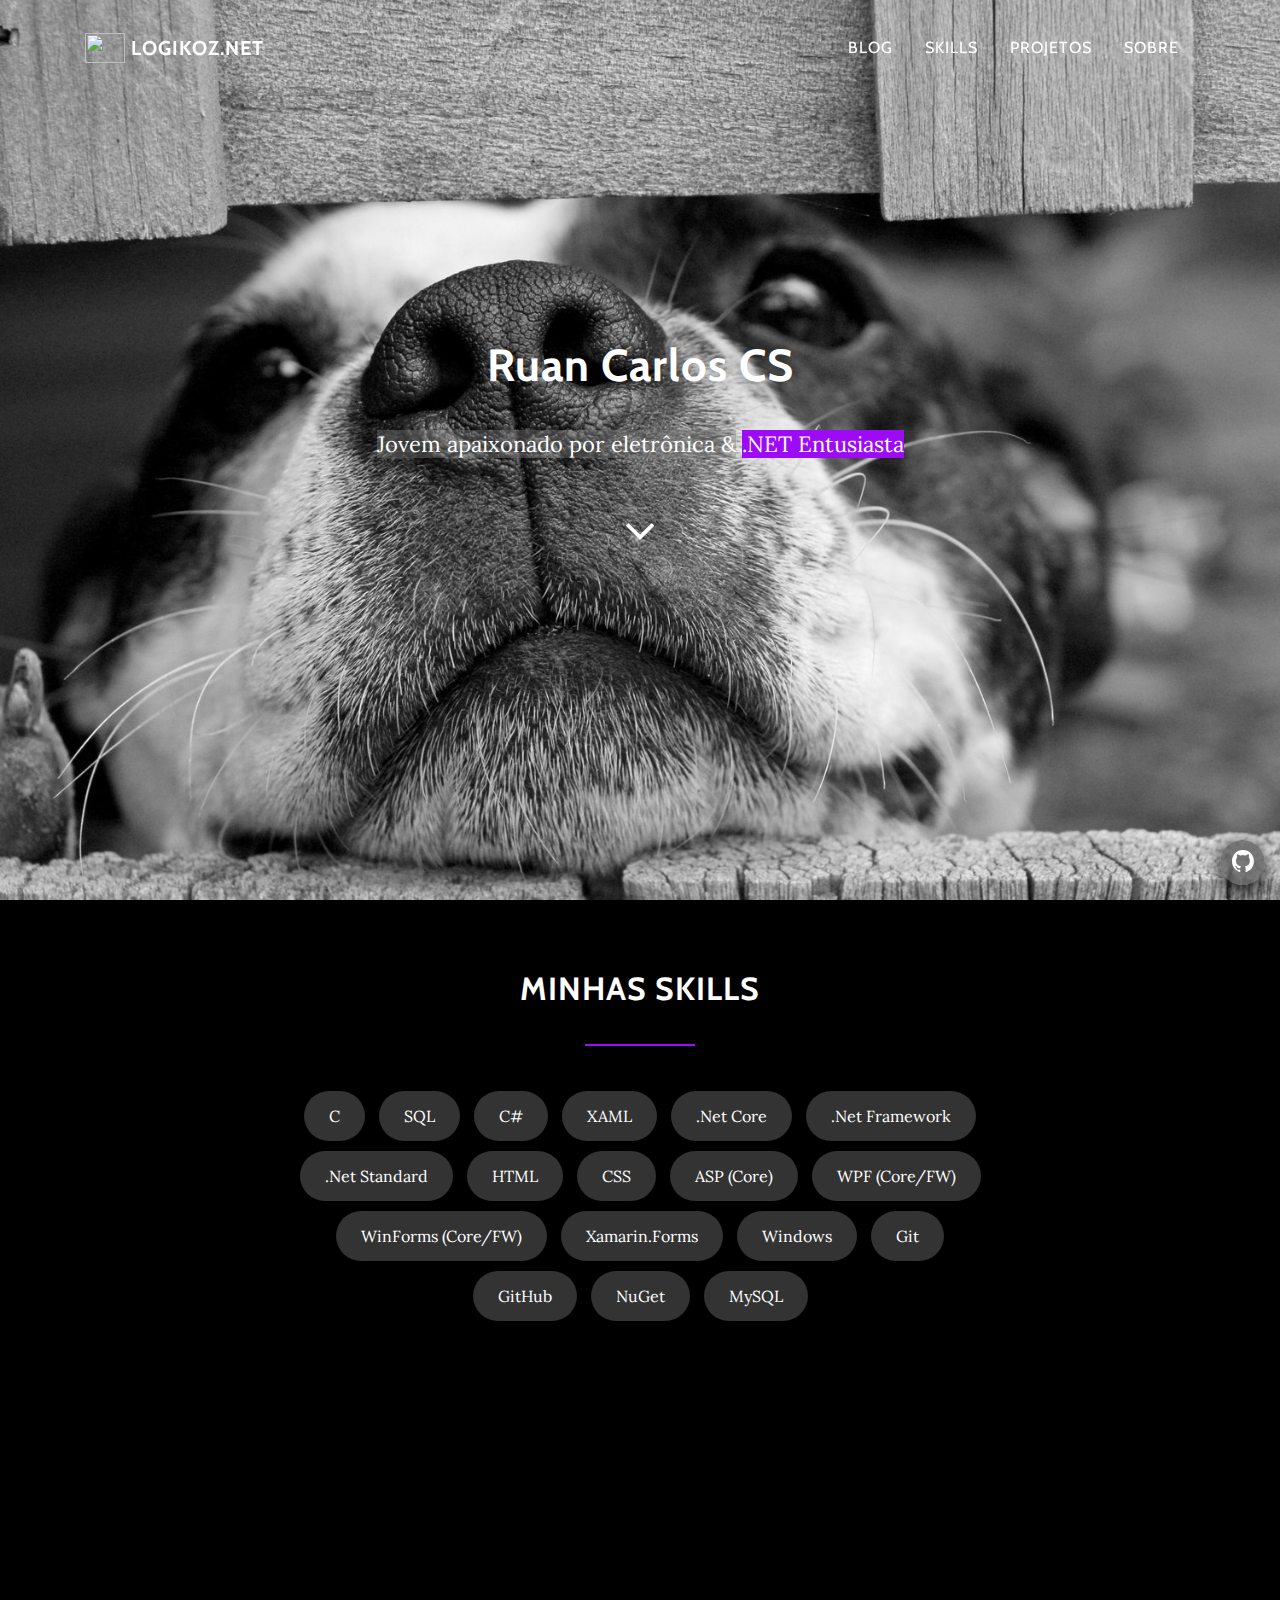
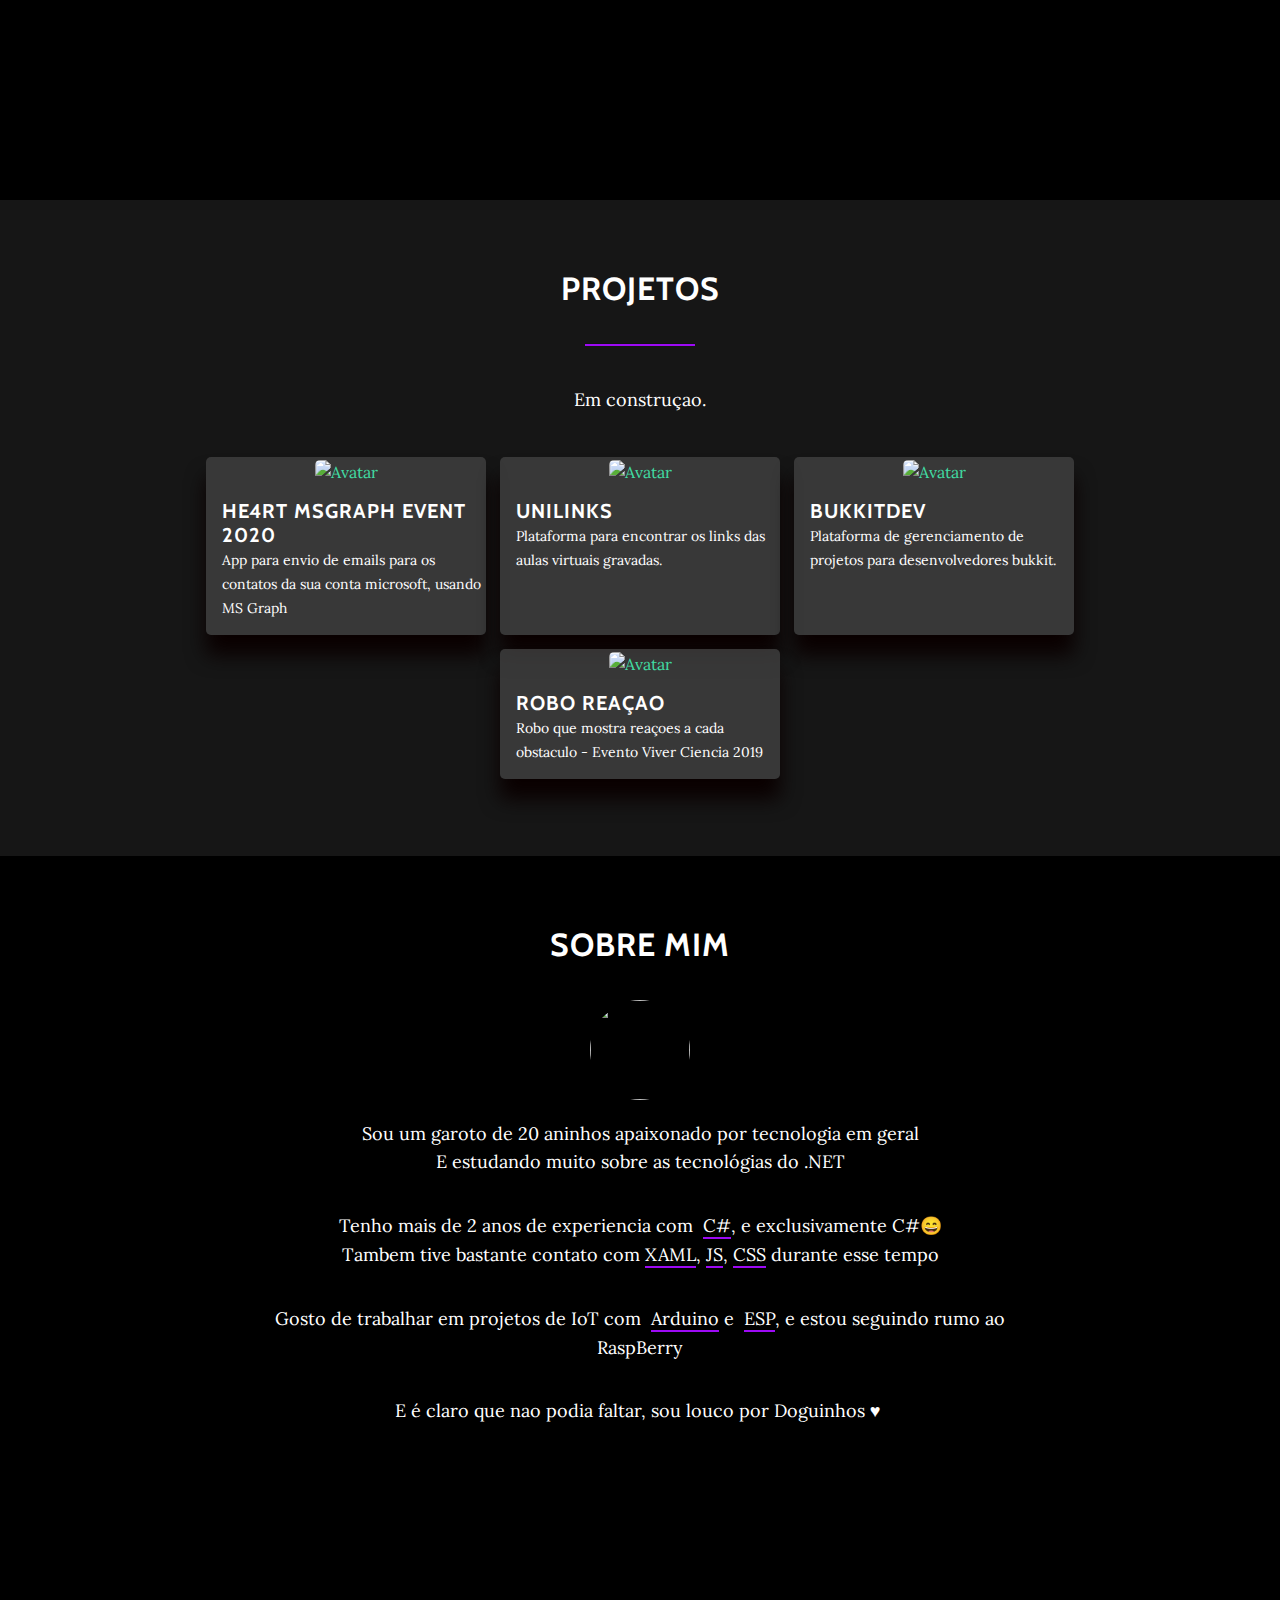
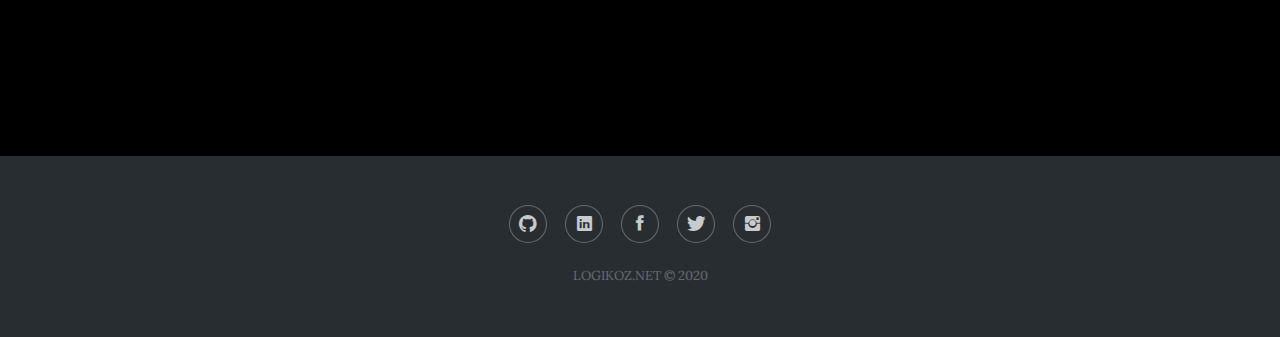
==== commit b8c4246e: "Adicionado logo nova no site" ====
--- a/docs/index.html
+++ b/docs/index.html
@@ -6,7 +6,7 @@
 	<meta name="viewport" content="width=device-width, initial-scale=1.0, shrink-to-fit=no">
 	<title>Logikoz</title>
 	<meta property="og:type" content="">
-	<link rel="icon" type="image/png" sizes="16x16" href="assets/img/icon16.png">
+	<link rel="icon" type="image/png" href="assets/img/favicon.ico">
 	<link rel="stylesheet" href="assets/fonts/font-awesome.min.css">
 	<link rel="stylesheet" href="assets/fonts/ionicons.min.css">
 	<link rel="stylesheet" href="assets/css/Footer-Dark.css">
@@ -25,7 +25,10 @@
 	</div>
 	<nav class="navbar navbar-light navbar-expand-md navbar navbar-expand-lg fixed-top" id="mainNav">
 		<div class="container">
-			<a class="navbar-brand js-scroll-trigger" href="#header-top">Logikoz.NET</a>
+			<a class="navbar-brand js-scroll-trigger" href="#header-top">
+				<img class="nav-logo" src="https://raw.githubusercontent.com/Logikoz/Logikoz/master/Logo%20-%20Purple%20-%20White%20-%20Purple.svg"/>
+				Logikoz.NET
+			</a>
 			<button data-toggle="collapse" class="navbar-toggler navbar-toggler-right" data-target="#navbarResponsive"
 				type="button" aria-controls="navbarResponsive" aria-expanded="false" aria-label="Toggle navigation"
 				value="Menu">
@@ -107,7 +110,7 @@
 					<p>Em construçao.</p>
 				</div>
 			</div>
-			<div class="row animated bounceInDown" style="display: flex !important; flex-wrap: wrap !important;">
+			<div class="row d-flex justify-content-center animated bounceInDown" style="display: flex !important; flex-wrap: wrap !important;">
 				<div class="card card-no-p">
 					<a href="https://github.com/Logikoz/He4rt-MSGraph-Xamarin-2020" target="_blank">
 						<img src="https://user-images.githubusercontent.com/37851168/97809470-1374c500-1c3b-11eb-87b8-4b327555fe2a.png"
@@ -173,10 +176,10 @@
 						tecnológias do .NET
 					</p>
 					<p>
-						Tenho quase de 2 anos de experiencia com&nbsp;
+						Tenho mais de 2 anos de experiencia com&nbsp;
 						<span class="custom-border-bottom">C#</span>, e exclusivamente C#😄<br>Tambem tive bastante
 						contato com
-						<span class="custom-border-bottom">XAML</span> durante esse tempo
+						<span class="custom-border-bottom">XAML</span>, <span class="custom-border-bottom">JS</span>, <span class="custom-border-bottom">CSS</span> durante esse tempo
 					</p>
 					<p>
 						Gosto de trabalhar em projetos de IoT com&nbsp;
@@ -220,4 +223,4 @@
 	<script src="assets/js/site.js"></script>
 </body>
 
-</html>+</html>
--- a/docs/assets/css/site.css
+++ b/docs/assets/css/site.css
@@ -1,3 +1,9 @@
+.nav-logo {
+	width: 40px;
+	height: 30px;
+	margin-top: -3px;
+}
+
 .card-no-p {
 	padding-left: 0;
 	padding-right: 0;
@@ -32,23 +38,7 @@
 	border-bottom-color: #9d0af5;
 }
 
-#mainNav {
-	background-color: transparent;
-	border-bottom: 0;
-}
-
 @media (max-width: 500px) {
-	#mainNav {
-		background-color: transparent;
-		border-bottom: 0;
-	}
-	#mainNav .navbar-toggler {
-		border: 0;
-	}
-	.nav-mobile-bg {
-		background-color: #505050ed;
-		padding-left: 20px;
-	}
 	.fixed-bottom-github {
 		margin: 10px;
 	}
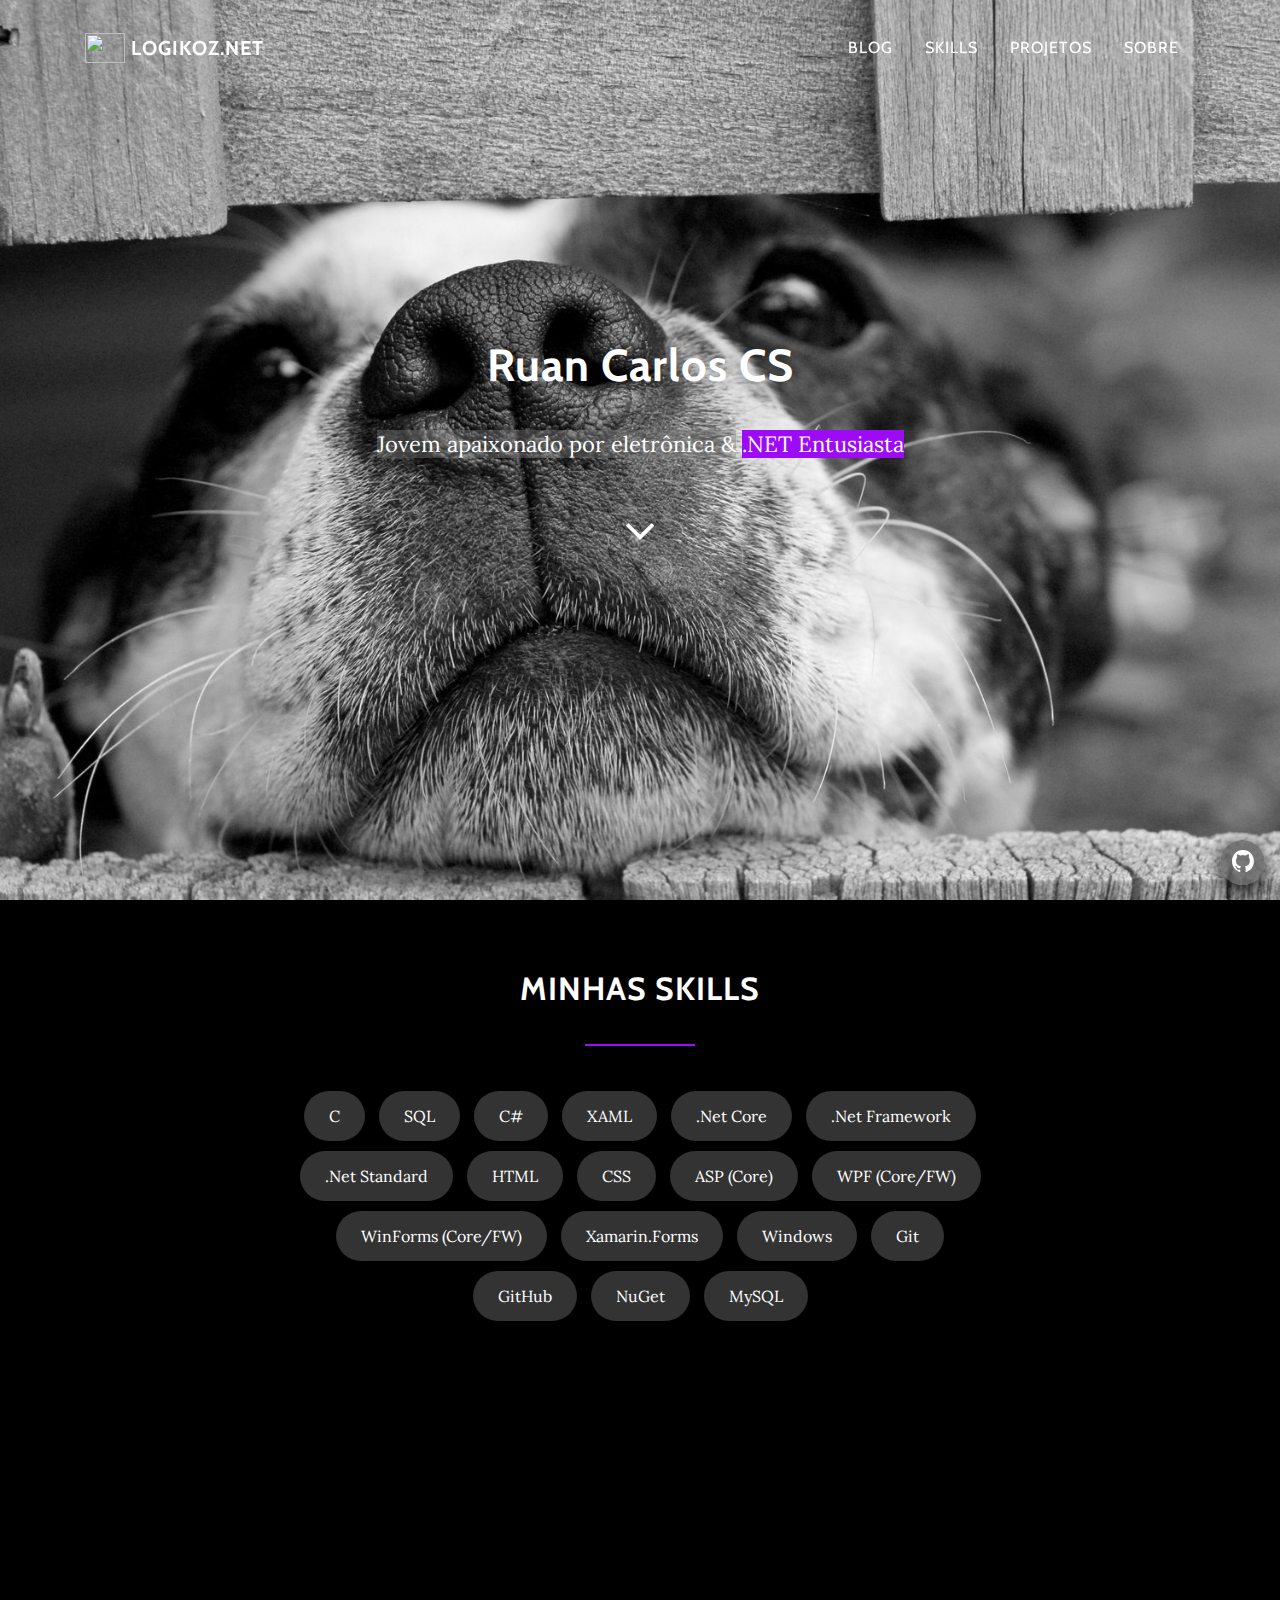
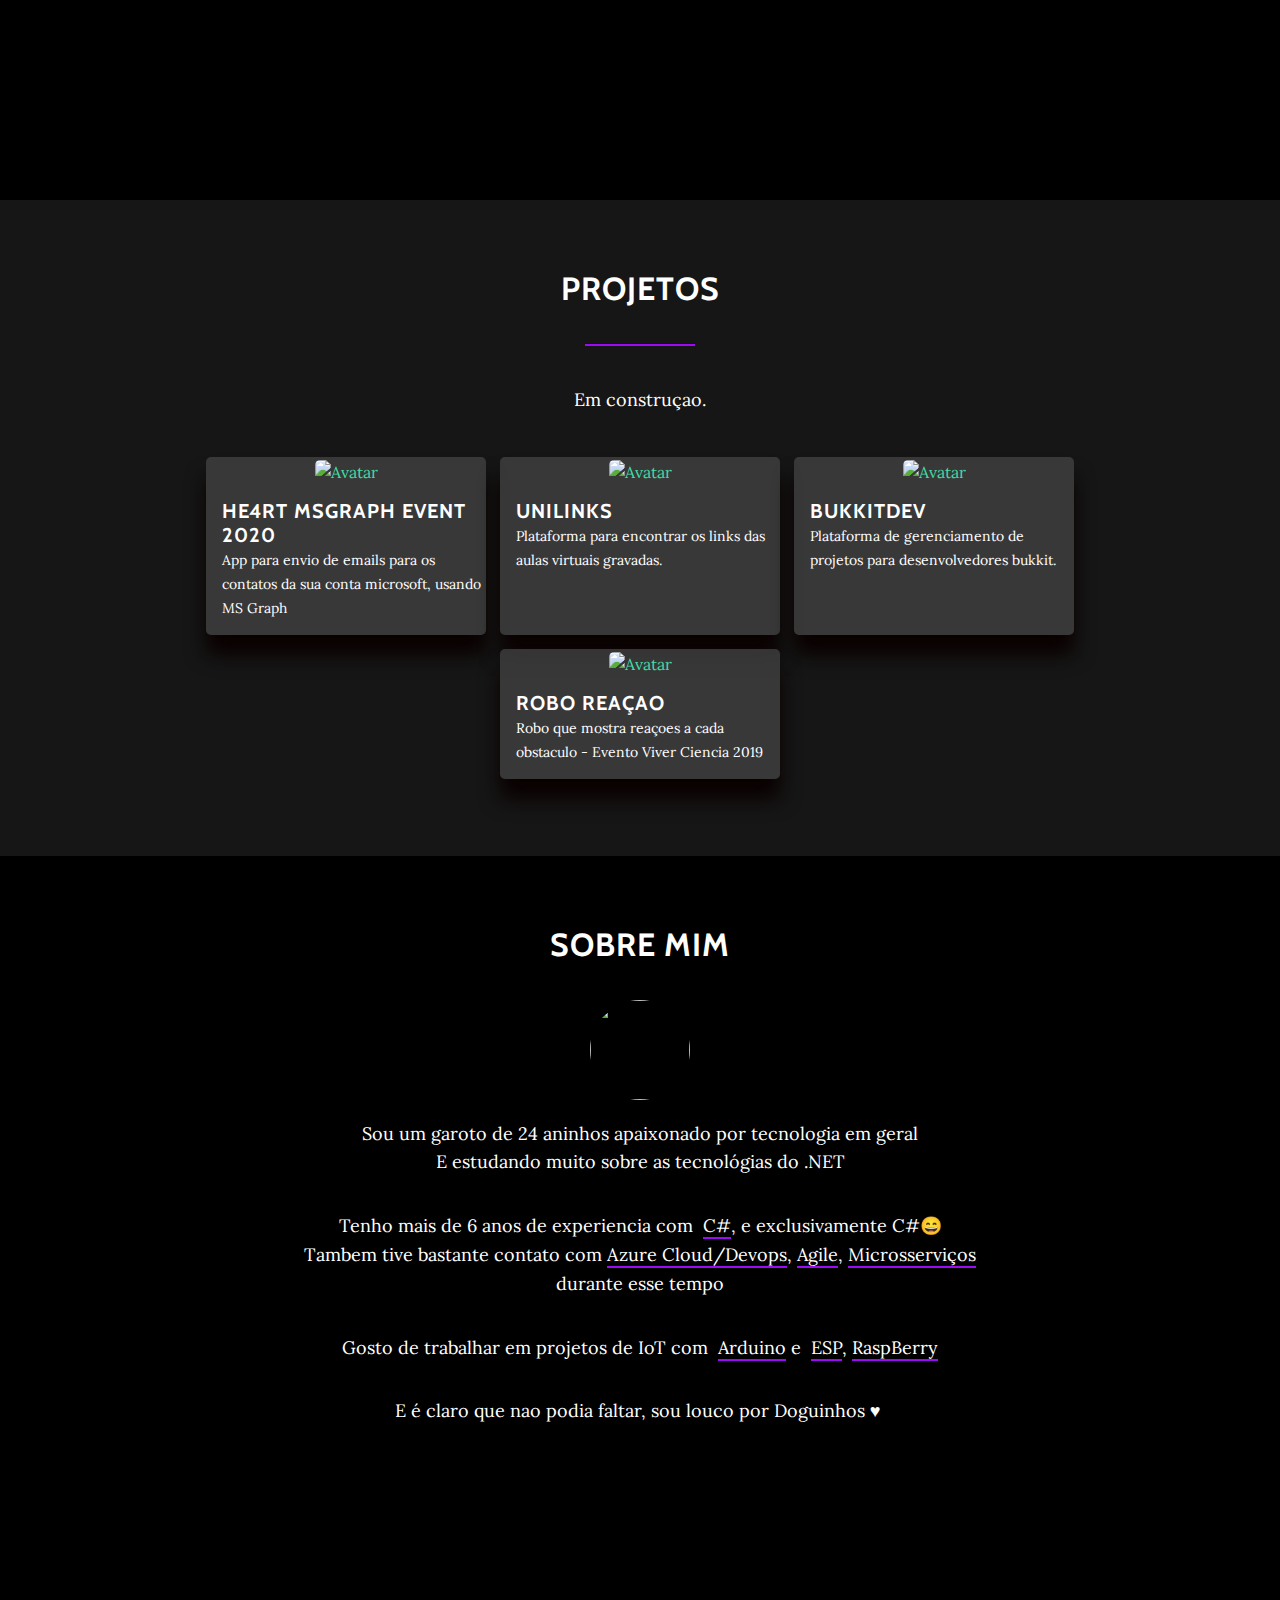
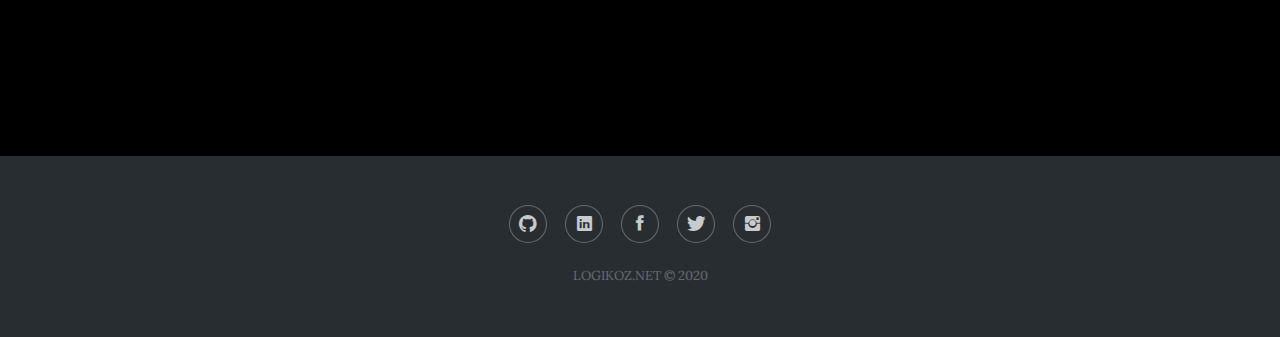
==== commit d97e667c: "Update index.html" ====
--- a/docs/index.html
+++ b/docs/index.html
@@ -148,7 +148,7 @@
 					</a>
 				</div>
 				<div class="card card-no-p">
-					<a href="https://github.com/Speckoz/BukkitDev" target="_blank">
+					<a href="https://github.com/Logikoz/RoboSeguidorLinha-ViverCiencia2019" target="_blank">
 						<img src="https://user-images.githubusercontent.com/37851168/71430253-ba421980-2698-11ea-9d51-d5c313fa53a1.jpg"
 							alt="Avatar" style="width:100%;height:184px;">
 						<div class="card-project-description">
@@ -172,19 +172,19 @@
 					<img src="https://avatars0.githubusercontent.com/u/37851168?s=460&u=96d2b639dd1bf85a69d6568308ce9139c43dea23&v=4"
 						style="border-radius: 50%; margin-bottom: 20px;" width="100px" height="100px"/>
 					<p>
-						Sou um garoto de 20 aninhos apaixonado por tecnologia em geral<br>E estudando muito sobre as
+						Sou um garoto de 24 aninhos apaixonado por tecnologia em geral<br>E estudando muito sobre as
 						tecnológias do .NET
 					</p>
 					<p>
-						Tenho mais de 2 anos de experiencia com&nbsp;
+						Tenho mais de 6 anos de experiencia com&nbsp;
 						<span class="custom-border-bottom">C#</span>, e exclusivamente C#😄<br>Tambem tive bastante
 						contato com
-						<span class="custom-border-bottom">XAML</span>, <span class="custom-border-bottom">JS</span>, <span class="custom-border-bottom">CSS</span> durante esse tempo
+						<span class="custom-border-bottom">Azure Cloud/Devops</span>, <span class="custom-border-bottom">Agile</span>, <span class="custom-border-bottom">Microsserviços</span> durante esse tempo
 					</p>
 					<p>
 						Gosto de trabalhar em projetos de IoT com&nbsp;
 						<span class="custom-border-bottom">Arduino</span>&nbsp;e&nbsp;
-						<span class="custom-border-bottom">ESP</span>, e estou seguindo rumo ao RaspBerry
+						<span class="custom-border-bottom">ESP</span>, <span class="custom-border-bottom">RaspBerry</span>
 					</p>
 					<p>E é claro que nao podia faltar, sou louco por Doguinhos&nbsp;♥&nbsp;</p>
 				</div>
